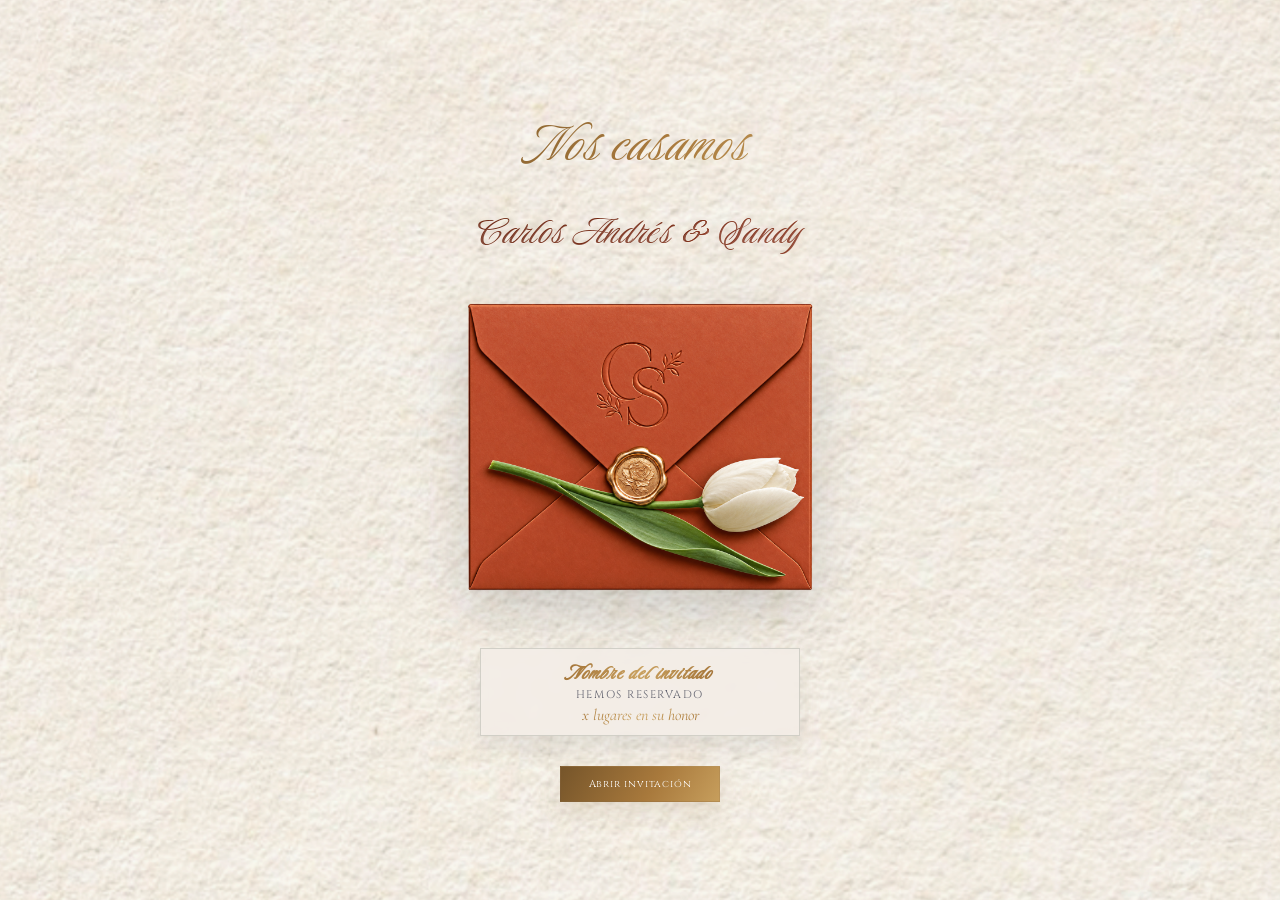
==== index.html @ ffb7e425 "rsvp" ====
<!DOCTYPE html>
<html lang="es">
<head>
  <meta charset="UTF-8">
  <meta name="viewport" content="width=device-width, initial-scale=1.0">
  <meta http-equiv="Cache-Control" content="no-cache, no-store, must-revalidate, max-age=0">
  <meta http-equiv="Pragma" content="no-cache">
  <meta http-equiv="Expires" content="0">
  <title>Carlos Andrés &amp; Sandy | 14.11.2026</title>
  <meta name="description" content="Te invitamos a compartir este día especial con Carlos Andrés y Sandy el 14 de noviembre de 2026 en Managua.">
  <meta property="og:type" content="website">
  <meta property="og:locale" content="es_GT">
  <meta id="metaOgTitle" property="og:title" content="Carlos Andrés &amp; Sandy | 14.11.2026">
  <meta id="metaOgDescription" property="og:description" content="Te invitamos a compartir este día especial con Carlos Andrés y Sandy el 14 de noviembre de 2026 en Managua.">
  <meta id="metaOgImage" property="og:image" content="https://carlosandresysandy.thetwodesign.com/Images/F1.jpeg?v=20261014-16">
  <meta property="og:image:secure_url" content="https://carlosandresysandy.thetwodesign.com/Images/F1.jpeg?v=20261014-16">
  <meta property="og:image:type" content="image/jpeg">
  <meta property="og:image:width" content="1086">
  <meta property="og:image:height" content="1536">
  <meta id="metaKeywords" name="keywords" content="invitacion de boda, Carlos Andrés, Sandy, boda, Managua, discurso biblico, Hotel Contempo">
  <meta id="metaAuthor" name="author" content="Two Design | Invitaciones Digitales">
  <meta name="twitter:card" content="summary_large_image">
  <meta name="twitter:title" content="Carlos Andrés &amp; Sandy | 14.11.2026">
  <meta name="twitter:description" content="Te invitamos a compartir este día especial con Carlos Andrés y Sandy el 14 de noviembre de 2026 en Managua.">
  <meta name="twitter:image" content="https://carlosandresysandy.thetwodesign.com/Images/F1.jpeg?v=20261014-16">
  <link rel="stylesheet" href="style.css?v=20261015-19">
  <script>
    // Remove stale PWA/browser caches left by previous deployments.
    if ("serviceWorker" in navigator) {
      navigator.serviceWorker.getRegistrations().then((registrations) => {
        registrations.forEach((registration) => registration.unregister());
      });
    }
    if ("caches" in window) {
      caches.keys().then((keys) => keys.forEach((key) => caches.delete(key)));
    }
  </script>
  <!-- (Opcional) Fonts -->
  <link rel="preconnect" href="https://fonts.googleapis.com">
  <link rel="preconnect" href="https://fonts.gstatic.com" crossorigin>
  <link href="https://fonts.googleapis.com/css2?family=Cinzel:wght@400..900&family=Cormorant+Garamond:wght@300;400;500;600;700&family=Luxurious+Script&family=Playfair+Display:ital,wght@0,400..900;1,400..900&display=swap" rel="stylesheet">
  <link rel="stylesheet" href="https://cdnjs.cloudflare.com/ajax/libs/font-awesome/6.4.2/css/all.min.css">
</head>
<body>
  <!-- ===================== HERO / SOBRE (PORTADA) ===================== -->
<header class="cover" id="cover">
  <div class="cover-inner">
    <p class="tag tag-animated" id="coverTag">Nos casamos</p>
    <h1 class="couple" id="coverCouple">Carlos Andrés <span class="amp">&amp;</span> Sandy</h1>
    <div class="envelope-wrap">
      <button class="envelope-trigger" id="btnOpenEnvelope" type="button" aria-label="Abrir invitación">
        <img class="envelope" src="Images/ENVELOPE.png" alt="Sobre invitación">
      </button>
    </div>

    <div class="guest-card">
      <div class="guest-line" id="guestCardName">Nombre del invitado</div>
      <div class="guest-sub" id="guestCardSub">Hemos reservado</div>
      <div class="guest-seats" id="guestCardSeatsLine">
        <span id="guestCardSeats">x</span> <span id="guestCardSeatsTxt">lugares</span> en su honor
      </div>
      <div class="guest-seats" id="guestCardDistance" hidden>
        Acompáñanos a pesar de la distancia y sé parte de nuestra unión.
      </div>
    </div>

    <button class="btn-primary" id="btnOpenInvite" type="button">
      Abrir invitación
    </button>

  </div>

</header>

<button class="music-bubble" id="btnMusic" type="button" aria-label="Reproducir música">
  <i class="fa-solid fa-play" aria-hidden="true"></i>
</button>
<a class="spotify-link" href="https://open.spotify.com/playlist/2rDP5ogx0IHwWsK59PW3Xt?si=3f46a7854d264d56&pt=6f9927099d39627d2020e9537e1b1c42" target="_blank" rel="noopener" hidden>Escuchar en Spotify</a>

<audio id="bgMusic" preload="auto" loop>
  <source id="bgMusicSource" src="music.mp3" type="audio/mpeg">
</audio>

<!-- ===================== CONTENIDO INVITACIÓN ===================== -->
<main id="invitation" class="invitation" aria-hidden="true">

  <!-- HERO FOTO -->
  <section class="hero-photo fade-in-element" id="hero">
    <div class="hero-overlay">
      <div class="hero-composition fade-in-element">
        <div class="hero-artwork">
          <img id="heroMainImage" src="Images/E2.png?v=20261015-1" alt="Carlos Andrés y Sandy" class="hero-main-image">
        </div>

      </div>
    </div>
  </section>

  <!-- INTRODUCCIÓN -->
  <section class="introduction fade-in-element" id="introduction" aria-label="Introducción">
    <div class="introduction-artwork">
      <img src="Images/FRAGMENTO.png" alt="" class="introduction-fragment">
      <img src="Images/RECORTE.png" alt="" class="introduction-cutout">
      <a class="introduction-medallion-link" href="https://calendar.google.com/calendar/render?action=TEMPLATE&text=Carlos+Andr%C3%A9s+%26+Sandy%7C+Boda&dates=20261114T150000/20261114T230000&details=Celebraci%C3%B3n+de+la+boda+de+Carlos+Andr%C3%A9s+%26+Sandy&location=Camino+Nuevo+a+Santo+Domingo+S%2FN%2C+Esquina+con+Calle+Los+Celajes%2C+Reparto+El+Mirador%2C+Managua&ctz=America%2FGuatemala" target="_blank" rel="noopener">
        <img src="Images/MEDALLON.png" alt="Agregar al calendario" class="introduction-medallion">
        <span>Agregar al calendario</span>
      </a>
      <p class="introduction-note">“Una cuerda triple no se rompe fácilmente.”<br><span>Eclesiastés 4:12</span></p>
      <p class="introduction-copy">Con Jehová como parte de nuestra unión y rodeados del amor de nuestras familias, comenzaremos juntos este nuevo capítulo.</p>
      <h1 class="introduction-couple">Padres de la novia<br>Giovanni Pérez y Sandra de Pérez<br><br>Padres del novio<br>José Andrés Lorenzana y Patricia Osorio</h1>
    </div>
  </section>
  <section class="introduction-secondary fade-in-element" aria-label="Introducción complementaria">
    <div class="introduction-secondary-artwork">
      <img src="Images/RECORTE.png" alt="" class="introduction-secondary-cutout">
      <img src="Images/TP1.png" alt="Decoración floral" class="introduction-secondary-tp">
      <div class="date-paper-content">
        <p class="date-paper-note">El amor escribió nuestra historia, y queremos que sea parte de este hermoso capítulo.</p>
        <div class="date-display" aria-label="Sábado 14 de noviembre de 2026">
          <span>Sábado</span><strong>14</strong><span>2026</span>
        </div>
        <p class="date-paper-day">El gran día</p>
        <p class="date-paper-month">“Noviembre” 2026</p>
        <div class="calendar" aria-label="Calendario de noviembre de 2026">
          <div class="calendar-weekdays"><span>D</span><span>L</span><span>M</span><span>M</span><span>J</span><span>V</span><span>S</span></div>
          <div class="calendar-days">
            <span>1</span><span>2</span><span>3</span><span>4</span><span>5</span><span>6</span><span>7</span>
            <span>8</span><span>9</span><span>10</span><span>11</span><span>12</span><span>13</span><span class="calendar-heart">14</span>
            <span>15</span><span>16</span><span>17</span><span>18</span><span>19</span><span>20</span><span>21</span>
            <span>22</span><span>23</span><span>24</span><span>25</span><span>26</span><span>27</span><span>28</span>
            <span>29</span><span>30</span>
          </div>
        </div>
      </div>
    </div>
  </section>
  <div class="section-separator" aria-hidden="true">
    <img src="Images/F1.jpeg" alt="">
  </div>

  <section class="location-introduction fade-in-element" id="location" aria-label="Ubicación">
    <div class="location-artwork">
      <img src="Images/E3.png" alt="Ubicación del evento" class="location-main-image">
      <img src="Images/RECORTE.png" alt="" class="location-horizontal-cutout">
      <img src="Images/SEAL.png" alt="Sello decorativo" class="location-seal">
      <div class="location-details">
        <div class="location-event">
          <h2>Ceremonia</h2>
          <p class="location-address">Salón del Reino de los Testigos de Jehová, Av. Juan Bosche César, Managua</p>
          <a class="location-map-link" href="https://waze.com/ul/hd44sv9d9e" target="_blank" rel="noopener">Cómo llegar</a>
        </div>
        <div class="location-event">
          <h2>Recepción</h2>
          <p class="location-venue">Hotel Contempo, Salón Mayagna</p>
          <p class="location-address">Carretera a Masaya, km. 11, 400 metros oeste, Managua, Nicaragua</p>
          <a class="location-map-link" href="https://maps.app.goo.gl/cZmtg5pFzBn3LXDy9" target="_blank" rel="noopener">Cómo llegar</a>
        </div>
      </div>
    </div>
  </section>

  <section class="zoom-section" id="zoomSection" hidden>
    <div class="zoom-card">
      <h3>Acompáñanos a la distancia</h3>
      <p>Siempre estás con nosotros. A pesar de la distancia, acompáñanos a ser parte de esta unión.</p>
      <a href="https://jworg.zoom.us/j/89364646493" target="_blank" rel="noopener">Unirse por Zoom</a>
    </div>
  </section>

  <section class="itinerary-editorial fade-in-element" id="itinerary">
    <div class="itinerary-editorial-art">
      <img src="Images/FRAGMENTO1.png" alt="" class="itinerary-fragment">
        <div class="itinerary-editorial-note">
          <h3 id="itineraryTitle">Itinerario</h3>

          <div class="itinerary-track" id="timelineTrack">
          </div>
        </div>
      </div>
  </section>
  <div class="section-separator" aria-hidden="true"><img src="Images/F2.jpeg" alt=""></div>

  <section class="dress-editorial fade-in-element" id="dressCode">
    <div class="dress-panel-1">
      <h3>Formal</h3>
      <p>Les dejamos algunas ideas aquí:</p>
      <a href="https://www.pinterest.com/search/pins/?q=vestimenta%20formal%20invitados%20boda" target="_blank" rel="noopener">INSPO</a>
    </div>
    <img src="Images/RECORTE.png" alt="" class="dress-cutout">
    <p class="dress-cutout-text">Por favor, evita vestir en tonos blanco, ivory, marfil o crema, ya que están reservados para la novia.<br><br>Terracota y tonos similares están reservados para el evento.</p>
    <img src="Images/MEDALLON1.png?v=20261015-17" alt="Medallón decorativo" class="dress-medallion">
  </section>

  <section class="gift-editorial fade-in-element" id="giftSection">
    <h3 id="giftTitle">Regalo</h3>
    <p class="gift-editorial-text" id="giftText">Nuestra mayor alegría es compartir este día contigo. Si deseas tener un detalle con nosotros, agradeceremos con mucho cariño tu obsequio en efectivo dentro de nuestra lluvia de sobres. Cualquier detalle de otro tipo o por otro medio también será recibido con mucho aprecio.</p>
  </section>
  <div class="section-separator" aria-hidden="true"><img src="Images/F3.jpeg" alt=""></div>

  <section class="gift-editorial playlist-editorial fade-in-element" id="playlistSection">
    <img src="Images/FRAGMENTO2.png" alt="" class="playlist-background-fragment">
    <div class="playlist-card">
      <h3 id="playlistTitle">Playlist</h3>
      <p class="gift-editorial-text" id="playlistText">Ayúdanos a crear la banda sonora de nuestra celebración: agrega las canciones que no pueden faltar y comparte con nosotros la música que te gustaría escuchar.</p>
      <a class="btn-outline playlist-button" href="https://open.spotify.com/playlist/2rDP5ogx0IHwWsK59PW3Xt?si=3f46a7854d264d56&amp;pt=6f9927099d39627d2020e9537e1b1c42" target="_blank" rel="noopener">Abrir playlist en Spotify</a>
    </div>
  </section>

  <section class="album-editorial wishes fade-in-element" id="albumSection">
    <div class="album-card">
      <img src="Images/TULIPAN.png" alt="Decoración floral" class="album-tulip">
      <h3 id="albumTitle">Álbum de fotos</h3>
      <p class="wishes-intro">Sé parte de nuestros recuerdos: disfruta las fotografías y comparte tus momentos favoritos de esta celebración.</p>
      <img class="album-qr" src="https://api.qrserver.com/v1/create-qr-code/?size=220x220&amp;color=156-50-7&amp;bgcolor=247-243-236&amp;data=https%3A%2F%2Fdrive.google.com%2Fdrive%2Ffolders%2F17wltR-UunBD1TMp9IbqPq5hH7xuQNMQJ%3Fusp%3Ddrive_link" alt="Código QR del álbum de fotos">
      <a class="btn-outline" href="https://drive.google.com/drive/folders/17wltR-UunBD1TMp9IbqPq5hH7xuQNMQJ?usp=drive_link" target="_blank" rel="noopener">Subir fotos</a>
    </div>
  </section>
  <div class="section-separator" aria-hidden="true"><img src="Images/F6.jpeg" alt=""></div>

<!-- ================= MODAL TRANSFERENCIA ================= -->
<div id="transferBackdrop" class="transfer-backdrop" aria-hidden="true" style="display:none">
  <div class="transfer-modal" role="dialog" aria-modal="true">

    <button class="transfer-close" id="btnCloseTransfer" type="button">×</button>

    <h3>Datos de Transferencia</h3>

    <p class="transfer-names" id="transferNames">Sandy</p>

    <div class="transfer-info" id="transferData">
      <p><strong>Medio:</strong> <span id="bankName"></span></p>
      <p><strong>Cuenta monetaria:</strong> <span id="accountNumber"></span></p>
      <p><strong>Tipo:</strong> <span id="accountType"></span></p>
       <p><strong>Nombre:</strong> <span id="accountOwner">Sandy</span></p>
    </div>
    
    <button class="btn-outline copy-btn" id="btnCopyAccount" type="button">
      Copiar datos bancarios
    </button>

    <div id="copyToast" class="copy-toast" style="display:none">✅ Copiado</div>

  </div>
</div>

<section class="wishes fade-in-element" id="wishesSection">
  <h3 id="wishesTitle">Buenos deseos</h3>
  <p class="wishes-intro" id="wishesIntro">Déjanos un mensaje especia para los novios, en este día tan especial.</p>
  <div class="wishes-actions">
    <button class="btn-outline" id="btnToggleWishForm" type="button" aria-controls="wishFormPanel" aria-expanded="false">Enviar un mensaje</button>
    <button class="btn-outline" id="btnToggleWishes" type="button" aria-controls="wishesPanel" aria-expanded="false">Leer mensajes</button>
  </div>
  <div class="collapsible-panel" id="wishFormPanel" aria-hidden="true">
    <form class="wish-form" id="wish-form">
      <input id="wish-name" type="text" placeholder="Tu nombre" autocomplete="name" required>
      <textarea id="wish-message" rows="4" placeholder="Escribe tu mensaje" required></textarea>
      <button class="btn-outline" type="submit">Enviar mensaje</button>
      <p class="wish-status" id="wish-status" aria-live="polite"></p>
    </form>
  </div>
  <div class="collapsible-panel" id="wishesPanel" aria-hidden="true">
    <div class="wishes-list" id="wishes"></div>
  </div>
</section>

<section class="adults-only fade-in-element" id="adultsOnlySection">
  <h3 id="adultsOnlyTitle">Solo adultos</h3>
  <p class="adults-only-text" id="adultsOnlyText">Amamos a sus pequeños; sin embargo, por las características del lugar y pensando en su seguridad, hemos decidido celebrar este momento únicamente entre adultos.</p>
</section>

<section class="rsvp fade-in-element" id="rsvpSection">
  <div class="rsvp-editorial-art">
    <h3 class="rsvp-editorial-title" id="rsvpTitle">Confirmar Asistencia</h3>
    <p class="rsvp-strong rsvp-editorial-copy" id="rsvpCopy">
      Para nosotros es muy importante que confirmes tu asistencia lo antes posible,
      o bien indicarnos si no podrás acompañarnos.
    </p>
    <img src="Images/E4.png" alt="Confirmar asistencia" class="rsvp-editorial-image">

    <div class="rsvp-editorial-note">
      <form id="rsvp-form" class="rsvp-form" novalidate>
        <div class="form-group">
          <input type="text" id="rsvp-name" name="name" value="Nombre del invitado" readonly>
        </div>

        <div id="msgRsvp" class="rsvp-msg" style="display:none"></div>

        <div class="form-group">
          <p class="rsvp-label">Asistirás</p>
          <div class="rsvp-response-group">
            <label class="rsvp-radio-option" for="rsvp-response-yes">
              <input type="radio" id="rsvp-response-yes" name="attendance" value="SI">
              <span>Sí, con mucho gusto</span>
            </label>
            <label class="rsvp-radio-option" for="rsvp-response-no">
              <input type="radio" id="rsvp-response-no" name="attendance" value="NO">
              <span>No, lamentablemente no podré</span>
            </label>
          </div>
        </div>

        <div class="form-group" id="guest-count-wrapper" style="display:none">
          <label for="guest-count">Cantidad de pases</label>
          <select id="guest-count" name="guests" disabled></select>
        </div>

        <button type="submit" id="btnConfirmarRsvp">Confirmar asistencia</button>
      </form>

    </div>
  </div>
</section>
<div class="section-separator" aria-hidden="true">
  <img src="Images/F4.jpeg" alt="">
</div>

  <!-- CIERRE -->
  <section class="closing fade-in-element" id="closing">
    <div class="closing-card">
      <p class="closing-subtitle" id="closingSubtitle">con amor</p>
    </div>
  </section>

  <!-- FOOTER -->
  <footer id="footer">
    <div id="social-icons">
<a id="footerFacebook" href="https://www.facebook.com/thetwodesign" target="_blank" aria-label="Facebook">
  <i class="fab fa-facebook"></i>
</a>
    <a id="footerInstagram" href="https://www.instagram.com/thetwodesign" target="_blank" aria-label="Instagram">
  <i class="fab fa-instagram"></i>
</a>
</div>
    <div class="footer-logo">
      <img id="footer-logo" alt="Logo de la empresa" src="Images/logo.png">
    </div>
  </footer>

</main>
<script src="config.js?v=20261015-17"></script>
<script type="module" src="database.js?v=20261015-17"></script>
<script src="loads.js?v=20261015-17"></script>
<script src="rsvp.js?v=20261015-20"></script>
<script type="module" src="wishes.js?v=20261015-17"></script>
<script src="script.js?v=20261015-17"></script>
</body>
</html>
---- style.css ----
:root{
    --bg: #f4eee7;
    --ink: #9c3207;
    --olive: #808000;
    --olive-dark: #808000;
    --olive-soft: rgba(191,148,105,.14);
    --blush: #d9c6b3;
    --sand: #e2d3c5;
    --line: rgba(42,60,37,.16);
    --card: rgba(244,238,231,.84);
    --rose-gold-text: linear-gradient(120deg, #64220d 0%, #7d2e18 28%, #963d24 52%, #7d2e18 76%, #5b1f0d 100%);
    --gold-text: linear-gradient(120deg, #76552a 0%, #a8793c 28%, #c9a15f 50%, #a8793c 72%, #6d4c25 100%);
    --gold-highlight: linear-gradient(120deg, #76552a 0%, #a8793c 28%, #c9a15f 50%, #a8793c 72%, #6d4c25 100%);
    --black-gloss-text: #9c3207;
    --gradient-accent: linear-gradient(120deg, #64220d 0%, #7d2e18 28%, #963d24 52%, #7d2e18 76%, #5b1f0d 100%);
    --white-metallic: linear-gradient(120deg, #ffffff 0%, #d8d8d8 28%, #ffffff 50%, #b8b8b8 72%, #ffffff 100%);

    --title: "Cinzel", serif;
    --body-serif: "Cormorant Garamond", serif;
    --cursive: "Luxurious Script", cursive;
    --text:"Cormorant Garamond", serif;
  }

  .spotify-link{
    position:fixed;
    right:18px;
    bottom:88px;
    z-index:1200;
    padding:8px 12px;
    border:1px solid var(--ink);
    border-radius:20px;
    background:rgba(244,238,231,.9);
    color:var(--ink);
    font-family:var(--title);
    font-size:10px;
    letter-spacing:.06em;
    text-transform:uppercase;
  }

  .album-editorial{
    padding:34px 18px;
    text-align:center;
  }
  .album-card{
    position:relative;
    overflow:hidden;
    width:min(100%, 560px);
    padding:30px 18px;
    background:url("Images/RECORTE.png") center/cover no-repeat !important;
  }
  #albumTitle{
    letter-spacing:normal;
    padding:10px;
  }
  #albumSection .wishes-intro{
    padding:15px;
  }
  #albumSection > .album-card > .btn-outline{
    display:inline-block;
    margin-top:15px;
    padding:6px 10px;
    min-width:0 !important;
    min-height:0 !important;
    border:1px solid #a8793c !important;
    border-radius:0;
    background:transparent !important;
    color:#7d2e18 !important;
    font-family:var(--title) !important;
    font-size:9px !important;
    line-height:normal;
    text-decoration:none;
    text-transform:uppercase;
  }
  .album-tulip{
    position:absolute;
    z-index:0;
    right:-4%;
    bottom:-8%;
    width:35%;
    height:auto;
    top:60%;
  }
  .album-card > h3,
  .album-card > p,
  .album-card > .album-qr,
  .album-card > .btn-outline{
    position:relative;
    z-index:1;
  }
  .album-editorial h3{font-family:var(--title);text-transform:uppercase;letter-spacing:.12em}
  .album-editorial p{margin:0 auto 18px}
  .album-qr{display:block;width:180px;height:180px;margin:0 auto 18px}

  #ceremonyTitle,
  #receptionTitle,
  #itineraryTitle,
  #dressCodeTitle,
  #giftTitle,
  #playlistTitle,
  #albumTitle,
  #wishesTitle,
  #rsvpTitle{
     background:var(--gold-highlight);
    -webkit-background-clip:text;
    -webkit-text-fill-color:transparent;
    background-clip:text;
  }

  #ceremonyLocation,
  #receptionLocation{
    font-family:var(--text);
    font-size:13px;
    line-height:1.5;
  }

  #receptionPlace{
    font-family:var(--title);
    background:var(--gold-highlight);
    -webkit-background-clip:text;
    -webkit-text-fill-color:transparent;
    background-clip:text;
  }

  .event-map-link{
    background:url("Images/textura-2.png") center/cover no-repeat;
    border-color:var(--olive-dark) !important;
    color:var(--olive-dark) !important;
  }

  #rsvp-name{
    font-family:var(--text);
    font-size:17px;
    font-style:italic;
    color:var(--olive-dark);
  }

  #wishesIntro,
  #albumSection .wishes-intro{
    max-width:560px;
    margin:0 auto;
    font-family:var(--text);
    font-size:17px;
    line-height:1.5;
    font-style:italic;
    color:#B8643B;
    text-align:center;
  }

  #albumTitle{
    text-transform:none;
  }

  #rsvp-response-yes + span,
  #rsvp-response-no + span,
  #btnConfirmarRsvp{
    background:url("Images/textura-2.png") center/cover no-repeat !important;
  }
  #btnConfirmarRsvp,
  #guest-count{
    background:url("Images/textura-2.png") center/cover no-repeat !important;
  }

  .event-note-icon,
  .timeline-icon{
    filter: brightness(0) saturate(100%) invert(45%) sepia(11%) saturate(500%) hue-rotate(55deg) brightness(88%) contrast(82%);
  }

  .playlist-icon{
    margin:0 0 10px;
    color:var(--olive-dark);
    font-size:24px;
  }

  .playlist-button{
    margin-top:18px;
  }
  
  *{box-sizing:border-box}
  html,
  body{
    overflow-x:hidden;
  }
  body{
    margin:0;
    background:transparent;
    color:var(--ink);
  }
  p{
    font-family: var(--text);
    font-size: 17px;
    line-height: 1.5;
  }
  
  .cover{
    min-height:100vh;
    display:flex;
    align-items:center;
    justify-content:center;
    text-align:center;
    padding:0;
    position:relative;
    overflow:hidden;
    background:url("Images/textura-2.png") center/cover fixed no-repeat;
  }
  
  .cover-inner{
    width:min(100%, 520px);
    margin:0 auto;
    display:grid;
    justify-items:center;
    align-items:center;
    gap:14px;
    text-align:center;
  }
  
  .mono{
    letter-spacing:.35em;
    font-weight:600;
    color:var(--olive);
    text-transform:uppercase;
    font-size:14px;
  }
  
  .couple,
  .couple .amp{
    margin:0;
     width:100%;
     font-size:45px;
    font-weight:500;
    font-family: var(--cursive);
    font-style:normal;
    letter-spacing:.03em;
    background:var(--gradient-accent);
    background-size:220% auto;
    -webkit-background-clip:text;
    -webkit-text-fill-color:transparent;
    background-clip:text;
    text-shadow:0 1px 0 rgba(255,255,255,.16), 0 0 12px rgba(116,20,32,.12);
    animation: goldShimmer 7s ease-in-out infinite;
  }

  .couple .amp{
    width:auto;
    font-size:inherit;
    text-shadow:inherit;
  }
  
  .tag{
    margin:0;
    width:100%;
    font-size:clamp(38px, 10vw, 62px);
    color:transparent;
    font-family: var(--cursive);
    letter-spacing:.02em;
    text-transform:none;
     background:var(--gold-highlight);
    -webkit-background-clip:text;
    -webkit-text-fill-color:transparent;
    background-clip:text;
  }

  .tag-animated{
    background-size:200% auto;
    animation:none;
  }

  .envelope-wrap{display:flex;justify-content:center;align-items:center;width:100%;margin:0 auto}
  .envelope-trigger{
    position:relative;
    display:flex;
    align-items:center;
    justify-content:center;
    border:none;
    background:transparent;
    cursor:pointer;
  }
  .envelope{
    display:block;
    width:min(380px, 88vw);
    height:auto;
    margin:0 auto;
    filter: drop-shadow(0 20px 28px rgba(24,26,39,.18));
    transform: translateY(0);
    transition: transform .5s ease;
  }
  .envelope-trigger:hover .envelope,
  .envelope-trigger:focus-visible .envelope{
    transform: translateY(-4px);
  }
  .envelope-trigger:focus-visible{
    outline:2px solid rgba(153,121,80,.55);
    outline-offset:6px;
    border-radius:24px;
  }
  .pearl{
    position:absolute;
    left:53%;
    top:63%;
    width:clamp(26px, 6vw, 36px);
    transform:translate(-50%, -50%);
    transform-origin:center;
    animation: pearlSpin 14s linear infinite;
    pointer-events:none;
    filter: drop-shadow(0 8px 18px rgba(153,121,80,.28));
  }
  
  .guest-card{
    margin:8px auto 6px;
    width:min(320px, 82vw);
    border:1px solid var(--line);
    background:var(--card);
    padding:10px 12px;
    backdrop-filter: blur(6px);
    border-radius:0;
    box-shadow:0 12px 20px rgba(24,26,39,.08);
  }
  
  .guest-line{
    font-weight:600;
    letter-spacing:.05em;
    margin-bottom:2px;
    font-family: var(--cursive);
    font-size: 24px;
     background:var(--gold-highlight);
     -webkit-background-clip:text;
     -webkit-text-fill-color:transparent;
     background-clip:text;
  }
  
  .guest-sub{
    font-size:11px;
    text-transform:uppercase;
    letter-spacing:.14em;
    color:rgba(34,39,59,.7);
    font-family: var(--title);
    line-height:1.1;
  }
  
  .guest-seats{
    margin-top:4px;
    font-size:12px;
     background:var(--gold-highlight);
     -webkit-background-clip:text;
     -webkit-text-fill-color:transparent;
     background-clip:text;
    font-family: var(--text);
    font-size: 16px;
    font-style: italic;
  }
  
  .btn-primary{
    margin:0 auto;
    border:none;
    padding:12px 18px;
    background:var(--gold-text);
    background-size:220% auto;
    color:#F0EFED;
    font-family:var(--title);
    letter-spacing:.12em;
    text-transform:uppercase;
    font-size:12px;
    cursor:pointer;
    transition:.25s ease;
    box-shadow:0 12px 24px rgba(24,26,39,.16);
  }
a{
    text-decoration:none;  
  }
  .btn-primary:hover{background:var(--gold-text);background-position:100% 50%}
  .btn-primary:disabled{opacity:.6;cursor:not-allowed}
  
  .invitation{
    display:none;
    background:url("Images/textura-2.png") center/cover fixed no-repeat;
  }
  .invitation.is-open{display:block}
  .invitation section:not(.full-sep):not(.full-sep-rotating),
  .invitation footer,
  .invitation .countdown,
  .invitation .dress,
  .invitation .gifts,
  .invitation .album,
  .invitation .wishes,
  .invitation .love-quote,
  .invitation .closing,
  .invitation .blessing,
  .invitation .itinerary,
  .invitation .rsvp,
  .invitation .names-editorial{
    background:transparent !important;
    background-color:transparent !important;
  }
  
  .hero-photo{
    position:relative;
    display:flex;
    align-items:center;
    justify-content:center;
    overflow:visible;
    background:url("Images/textura-2.png") center/cover no-repeat;
  }
  .hero-overlay{
    position:relative;
    width:100%;
    display:flex;
    align-items:center;
    justify-content:center;
    padding:20px 20px 24px;
  }
  .hero-composition{
    width:min(100%, 560px);
    display:flex;
    flex-direction:column;
    align-items:center;
    gap:18px;
    text-align:center;
  }
  .hero-artwork{
    position:relative;
    width:min(100%, 395px);
  }
  .hero-main-image{
    display:block;
    width:100%;
    height:auto;
  }
  .hero-flower-image{
    position:absolute;
    right:-11%;
    top:0%;
    width:46%;
    max-width:190px;
    height:auto;
    z-index:2;
  }
  .hero-couple-name{
    margin:0;
    padding:10px;
    display:flex;
    flex-direction:row;
    flex-wrap:nowrap;
    align-items:center;
    justify-content:center;
    gap:.18em;
    font-family:var(--cursive);
    font-size:clamp(82px, 14vw, 144px);
    font-style:normal;
    font-weight:500;
    line-height:1;
    white-space:nowrap;
    background:var(--gold-text);
    background-size:220% auto;
    -webkit-background-clip:text;
    -webkit-text-fill-color:transparent;
    background-clip:text;
    animation:goldShimmer 5s ease-in-out infinite;
  }
  .hero-couple-amp{
    line-height:0.9;
    transform:translateY(-.02em);
  }
  .introduction{
    display:flex;
    flex-direction:column;
    justify-content:center;
    align-items:center;
    min-height:600px;
    padding:20px 18px 34px;
    overflow:hidden;
    background:url("Images/textura-2.png") center/cover no-repeat;
  }
  .introduction-artwork{
    position:relative;
    width:min(100%, 560px);
    min-height:clamp(420px, 48vw, 450px);
  }
  .introduction-fragment,
  .introduction-cutout,
  .introduction-medallion{
    position:absolute;
    display:block;
    height:auto;
  }
  .introduction-fragment{
    z-index:1;
    top:67%;
    left:68%;
    width:min(50%, 430px);
    transform:translate(-38%, -50%);
  }
  .introduction-cutout{
    z-index:2;
    top:50%;
    left:55%;
    width:min(105%, 350px);
    transform:translate(-63%, -50%);
  }
  .introduction-medallion{
    position:static;
    z-index:3;
    width:min(100%, 150px);
    transform:none;
  }
  .introduction-medallion-link{
    position:absolute;
    z-index:3;
    top:78%;
    left:81%;
    display:block;
    width:min(100%, 150px);
    color:inherit;
    text-decoration:none;
    text-align:center;
    transform:translate(-50%, -50%);
    cursor:pointer;
    pointer-events:auto;
  }
  .introduction-medallion-link span{
    position:absolute;
    inset:50% auto auto 50%;
    width:100%;
    transform:translate(-50%, -50%);
    font-family:var(--title);
    font-size:clamp(8px, 1.8vw, 11px);
    line-height:1.1;
    text-transform:uppercase;
    padding:50px;
    top:40%;
    color:transparent;
    background:var(--white-metallic);
    -webkit-background-clip:text;
    -webkit-text-fill-color:transparent;
    background-clip:text;
  }
  .introduction-note,
  .introduction-copy{
    position:absolute;
    z-index:4;
    max-width:520px;
    text-align:center;
  }
  .introduction-note{
    top:5%;
    left:-3%;
    width:90%;
    transform:translateX(-50%);
    font-family:var(--cursive);
    font-size:24px;
    line-height:1.05;
    background:var(--rose-gold-text);
    -webkit-background-clip:text;
    -webkit-text-fill-color:transparent;
    background-clip:text;
  }
  .introduction-note span{
    font-family:var(--text);
    font-size:15px;
    font-style:italic;
  }
  .introduction-copy{
    top:24%;
    left:10%;
    width:70%;
    transform:translateX(-50%);
    font-family:var(--text);
    font-size:14px;
    line-height:1.4;
    background:linear-gradient(120deg, #64220d 0%, #7d2e18 28%, #963d24 52%, #7d2e18 76%, #5b1f0d 100%);
    -webkit-background-clip:text;
    -webkit-text-fill-color:transparent;
    background-clip:text;
  }
  .introduction-couple{
    position:absolute;
    z-index:4;
    top:37%;
    left:43%;
    width:90%;
    padding:37px;
    margin:0;
    transform:translateX(-50%);
    text-align:center;
    font-family:var(--cursive);
    font-size:28px;
    font-weight:400;
    line-height:1;
    background:var(--rose-gold-text);
    -webkit-background-clip:text;
    -webkit-text-fill-color:transparent;
    background-clip:text;
  }
  .introduction-secondary{
    display:flex;
    flex-direction:column;
    justify-content:center;
    align-items:center;
    padding:20px 18px 34px;
    background:url("Images/textura-2.png") center/cover no-repeat;
    overflow:hidden;
  }
  .section-separator{
    width:100%;
    padding:10px 0 10px 0;
    box-sizing:border-box;
    overflow:hidden;
    line-height:0;
  }
  .section-separator img{
    display:block;
    width:100%;
    height:auto;
  }
  .section-separator img[src*="F6.jpeg"]{
    height:min(120vw, 1200px);
    object-fit:cover;
    object-position:center;
  }
  .introduction-secondary-artwork{
    position:relative;
    width:min(110%, 350px);
    margin:0 auto;
  }
  .introduction-secondary-cutout{
    display:block;
    width:100%;
    height:auto;
  }
  .introduction-secondary-tp{
    position:absolute;
    z-index:3;
    left:-11px;
    top:52%;
    width:min(100%, 120px);
    height:auto;
    transform:translateY(-50%) rotate(70deg) scaleX(-1);
  }
  .date-paper-content{
    position:absolute;
    inset:10% 13% 8%;
    z-index:1;
    text-align:center;
    color:#7d2e18;
    display:flex;
    flex-direction:column;
    align-content:center;
    justify-content:center;
  }
  .date-paper-tulip{
    position:absolute;
    z-index:2;
    left:-24%;
    top:58%;
    width:38%;
    height:auto;
    transform:translateY(-50%);
  }
  .date-paper-note{
    margin:0 auto 14px;
    font-family:var(--text);
    font-size:15px;
    line-height:1.25;
    background:linear-gradient(120deg, #64220d 0%, #7d2e18 28%, #963d24 52%, #7d2e18 76%, #5b1f0d 100%);
    -webkit-background-clip:text;
    -webkit-text-fill-color:transparent;
    background-clip:text;
  }
  .date-display{
    display:grid;
    grid-template-columns:1fr .7fr 1fr;
    gap:8px;
    align-items:center;
    margin:0 auto;
  }
  .date-display span,
  .date-display strong{
    padding:5px 0;
    border-top:1px solid #a8793c;
    border-bottom:1px solid #a8793c;
    font-family:var(--title);
    font-size:15px;
    font-weight:500;
    background:var(--gold-highlight);
    -webkit-background-clip:text;
    -webkit-text-fill-color:transparent;
    background-clip:text;
  }
  .date-display strong{font-size:30px}
  .date-paper-day{
    margin:10px 0 2px;
    font-family:var(--cursive);
    font-size:30px;
    background:linear-gradient(120deg, #64220d 0%, #7d2e18 28%, #963d24 52%, #7d2e18 76%, #5b1f0d 100%);
    -webkit-background-clip:text;
    -webkit-text-fill-color:transparent;
    background-clip:text;
  }
  .date-paper-month{
    margin:0 0 10px;
    font-family:var(--title);
    font-size:15px;
    background:var(--gold-highlight);
    -webkit-background-clip:text;
    -webkit-text-fill-color:transparent;
    background-clip:text;
  }
  .calendar{font-family:var(--text);font-size:13px}
  .calendar-weekdays,
  .calendar-days{display:grid;grid-template-columns:repeat(7,1fr);gap:3px}
  .calendar-weekdays{margin-bottom:4px;font-family:var(--title);font-size:8px}
  .calendar-days span{position:relative;line-height:1.5}
  .calendar-heart{color:#9c3207;font-weight:600}
  .calendar-heart::before{content:"♥";position:absolute;inset:50% auto auto 50%;transform:translate(-50%,-52%);font-size:35px;opacity:.32;top:80%}
  #countdown{
    display:none;
  }
  .location-introduction{
    display:flex;
    justify-content:center;
    align-items:flex-end;
    min-height:600px;
    padding:20px 18px 34px;
    overflow:hidden;
    background:url("Images/textura-2.png") center/cover no-repeat;
  }
  #location[hidden],
  #itinerary[hidden],
  #zoomSection[hidden],
  #rsvpSection[hidden]{
    display:none !important;
  }
  .location-artwork{
    position:relative;
    display:flex;
    justify-content:center;
    align-items:flex-end;
    width:min(100%, 560px);
    height:clamp(320px, 54vw, 500px);
  }
  .location-main-image{
    display:block;
    position:absolute;
    top:-240px;
    right:0;
    width:min(65%, 430px);
    height:auto;
    margin:0;
  }
  .location-horizontal-cutout{
    position:absolute;
    z-index:2;
    left:37%;
    bottom:0;
    width:270px;
    aspect-ratio:1 / 2;
    height:100%;
    object-fit:cover;
    transform:translateX(-50%);
    top:-44%;
  }
  .location-seal{
    position:absolute;
    z-index:3;
    top:-51%;
    right:23%;
    width:min(20%, 110px);
    height:auto;
  }
  .location-details{
    position:absolute;
    z-index:4;
    top:-39%;
    left:37%;
    width:230px;
    transform:translateX(-50%);
    text-align:center;
    color:#7d2e18;
  }
  .zoom-section{
    padding:28px 18px;
    background:url("Images/textura-2.png") center/cover no-repeat;
    text-align:center;
  }
  .zoom-card{
    width:min(100%, 560px);
    margin:0 auto;
    padding:28px 22px;
    background:#B8643B;
    color:#fff;
    box-sizing:border-box;
  }
  .zoom-card h3{
    margin:0 0 10px;
    font-family:var(--cursive);
    font-size:32px;
    font-weight:400;
    text-align:center;
    color:#ffffff !important;
  }
  .zoom-card p{
    margin:0 auto 18px;
    max-width:420px;
    font-family:var(--text);
    font-size:14px;
    line-height:1.4;
  }
  .zoom-card a{
    display:inline-block;
    padding:9px 16px;
    border:1px solid #fff;
    color:#fff;
    font-family:var(--text);
    font-size:14px;
    text-decoration:none;
    text-transform:uppercase;
  }
  .location-event + .location-event{
    margin-top:24px;
  }
  .location-details h2{
    margin:0 0 8px;
    font-family:var(--cursive);
    font-size:25px;
    background:var(--rose-gold-text);
    -webkit-background-clip:text;
    -webkit-text-fill-color:transparent;
    background-clip:text;
  }
  .location-venue{
    margin:0 0 5px;
    font-family:var(--text);
    font-size:14px;
    background:var(--rose-gold-text);
    -webkit-background-clip:text;
    -webkit-text-fill-color:transparent;
    background-clip:text;
  }
  .location-address{
    margin:0 auto;
    max-width:220px;
    font-family:var(--text);
    font-size:14px;
    line-height:1.25;
    background:var(--rose-gold-text);
    -webkit-background-clip:text;
    -webkit-text-fill-color:transparent;
    background-clip:text;
  }
  .location-map-link{
    display:inline-block;
    padding:6px 10px;
    border:1px solid #a8793c;
    background:var(--rose-gold-text);
    -webkit-background-clip:text;
    -webkit-text-fill-color:transparent;
    background-clip:text;
    font-family:var(--title);
    font-size:9px;
    text-decoration:none;
    text-transform:uppercase;
    margin-top:15px;
  }
  .location-paper{
    position:absolute;
    z-index:2;
    left:50%;
    bottom:4%;
    width:min(72%, 390px);
    height:auto;
    transform:translateX(-50%);
  }
  .music-bubble{
    position:fixed;
    right:18px;
    bottom:22px;
    width:58px;
    height:58px;
    border:1.5px solid #B8643B;
    border-radius:50%;
    display:grid;
    place-items:center;
    background:rgba(255,255,255,.08);
    color:#B8643B;
    backdrop-filter:blur(4px);
    box-shadow:0 10px 24px rgba(24,26,39,.12);
    z-index:1200;
    opacity:0;
    transform:translateY(10px);
    pointer-events:none;
    transition:background-color .2s ease, color .2s ease, border-color .2s ease, transform .2s ease, box-shadow .2s ease, opacity .2s ease;
  }
  body.invitation-open .music-bubble{
    opacity:1;
    transform:none;
    pointer-events:auto;
  }
  .music-bubble i{
    font-size:18px;
  }
  .music-bubble:hover,
  .music-bubble:focus-visible{
    background:#B8643B;
    color:#f1f5fc;
    border-color:#B8643B;
    box-shadow:0 14px 28px rgba(129,52,30,.22);
  }
  .music-bubble:focus-visible{
    outline:none;
  }
  /* ================= TRUE LOVE DORADO ================= */

.reveal-gold {
    font-family: var(--cursive);
    font-size: 50px;
    margin: 6px 0;
    background:var(--rose-gold-text);
    -webkit-background-clip: text;
    -webkit-text-fill-color: transparent;
    background-clip: text;
    opacity: 0;
    transform: translateY(20px);
    filter: blur(4px);
    transition: all 1.2s ease;
  }
  
  /* Cuando aparece */
  .reveal-gold.is-visible {
    opacity: 1;
    transform: translateY(0);
    filter: blur(0);
  }
  .hero-quote{
    position: absolute;
    left: 33%;
    transform: translateX(-50%);
    bottom: -70px;
    z-index: 1;
    text-align: center;
  }
  .quote-script{
    font-family: var(--cursive);
    font-size:50px;
    margin:6px 0;
  }
  .quote-top,.quote-bottom{margin:0;font-size:14px;letter-spacing:.06em}
  
  .names-editorial{
    padding:30px 18px 34px;
    text-align:center;
    background:url("Images/textura-2.png") center/cover no-repeat;
  }
  .marriage-note{
    position:relative;
    width:min(100%, 360px);
    margin:0 auto;
    border:4px solid #B8643B;
    padding:0;
    box-shadow:0 18px 34px rgba(28,39,66,.18);
  }
  .marriage-note-inner{
    position:relative;
    background:url("Images/textura-2.png") center/cover no-repeat;
    margin:0;
    padding:40px 18px 36px;
  }
  .note-pearl{
    position:absolute;
    top:4px;
    left:50%;
    width:30px;
    transform:translateX(-50%);
    transform-origin:center;
    animation:pearlSpin 18s linear infinite;
    z-index:2;
    filter:drop-shadow(0 8px 14px rgba(153,121,80,.24));
  }
  .marriage-note-text{
    margin:0 0 18px;
     color:#B8643B;
    font-family:var(--text);
    font-size:clamp(14px, 2.4vw, 18px);
    font-style:italic;
    line-height:1.5;
  }
  .marriage-note-parents{
    display:grid;
    gap:24px;
  }
  .marriage-note-parent-block h3{
    margin:0 0 6px;
    font-family:var(--title);
    font-size:11px;
    letter-spacing:.18em;
    text-transform:uppercase;
    background:linear-gradient(135deg, #6f552d 0%, #8a6a39 38%, #a78147 62%, #6f552d 100%);
    -webkit-background-clip:text;
    -webkit-text-fill-color:transparent;
    background-clip:text;
  }
  .marriage-note-parent-block p{
    margin:0;
     color:#B8643B;
    font-family:var(--text);
    font-size:16px;
    font-style:italic;
    line-height:1.4;
  }
  
  .music-btn{
    margin-top:10px;
    width:52px;height:52px;
    border-radius:50%;
    border:1px solid var(--line);
    background:transparent;
    cursor:pointer;
    font-size:16px;
    background:var(--black-gloss-text);
    -webkit-background-clip:text;
    -webkit-text-fill-color:transparent;
    background-clip:text;
  }
  
#countdown,
.countdown{
    padding:34px 18px;
    text-align:center;
  }
  .countdown h3{
    margin:0 0 10px;
    font-size:clamp(34px, 8vw, 54px);
    font-family: var(--cursive);
    font-weight:400;
    background:var(--gold-text);
    -webkit-background-clip:text;
    -webkit-text-fill-color:transparent;
    background-clip:text;
  }
  .countdown-simple{
    display:flex;
    justify-content:center;
    gap:18px;
    flex-wrap:nowrap;
    margin:18px 0 10px;
  }
  .countdown-simple-item{
    min-width:72px;
  }
  .countdown-simple-digit{
    font-family:var(--title);
    font-size:clamp(34px, 7vw, 58px);
    line-height:1;
      background:var(--gold-highlight);
      -webkit-background-clip:text;
      -webkit-text-fill-color:transparent;
      background-clip:text;
  }
  .countdown-simple-label{
    margin-top:8px;
    font-family:var(--title);
    font-size:11px;
    letter-spacing:.16em;
    text-transform:uppercase;
      background:var(--gold-highlight);
      -webkit-background-clip:text;
      -webkit-text-fill-color:transparent;
      background-clip:text;
  }
  .countdown-date{
    margin:0;
    font-family:var(--title);
    font-size:clamp(16px, 4vw, 24px);
    letter-spacing:.28em;
    text-transform:uppercase;
     color:#B8643B;
  }
  .calendar-btn{
    margin-top:18px;
    background:transparent;
     border-color:#B8643B;
     color:#B8643B;
    box-shadow:0 10px 22px rgba(129,52,30,.12);
  }
  .countdown-events{
    width:min(100%, 760px);
    margin:34px auto 0;
    display:grid;
    grid-template-columns:minmax(0, 1fr) minmax(0, 1fr);
    align-items:end;
    gap:64px;
  }
  .ceremony-note{
    display:flex;
    justify-content:flex-start;
    align-self:flex-start;
    justify-self:start;
    margin-right:auto;
    position:relative;
    z-index:1;
  }
  .ceremony-note-inner{
    width:min(100%, 235px);
    background:url("Images/textura-2.png") center/cover no-repeat;
    padding:28px 18px;
    box-shadow:0 18px 34px rgba(28,39,66,.18);
    display:flex;
    flex-direction:column;
    align-items:center;
  }
  .ceremony-note-inner::before{
    content:"";
    display:block;
    position:absolute;
    inset:6px;
    pointer-events:none;
  }
  .ceremony-note-inner,
  .reception-oval{
    position:relative;
  }
  .ceremony-note-inner > *{
    position:relative;
    z-index:1;
  }
  .event-note-icon{
    width:58px;
    height:auto;
    display:block;
    margin:0 auto 10px;
    object-fit:contain;
  }
  .ceremony-note-inner h4,
  .reception-oval h4{
    margin:0 0 8px;
    font-family:var(--cursive);
    font-size:38px;
    font-weight:400;
    background:var(--rose-gold-text);
    -webkit-background-clip:text;
    -webkit-text-fill-color:transparent;
    background-clip:text;
  }
  .event-note-place,
  .event-note-time,
  .event-note-location{
    margin:0;
     color:#B8643B;
  }
  .event-note-place,
  .event-note-location{
    font-family:var(--cursive);
    font-size:20px;
  }
  .event-note-time{
    margin:8px 0;
    font-family:var(--text);
    font-style:italic;
    font-size:22px;
  }
  .event-note-location{
    margin-bottom:14px;
  }
  .ceremony-note-inner h4{
    font-size:30px;
    margin-bottom:4px;
    line-height:1;
  }
  .ceremony-note-inner .event-note-place,
  .ceremony-note-inner .event-note-location{
    line-height:1.2;
  }
  .ceremony-note-inner .event-note-place{
    font-size:20px;
  }
  .ceremony-note-inner .event-note-location{
    font-size:15px;
    line-height:1.2;
  }
  .ceremony-note-inner .event-note-time{
    margin:6px 0;
    font-size:15px;
  }
  .ceremony-note-inner .btn-outline{
    margin-top:6px;
    min-height:28px;
    padding:6px 11px;
    font-size:8px;
    letter-spacing:.06em;
  }
  .countdown .btn-outline,
  .countdown a.btn-outline{
    background: transparent;
    border-color: olive;
    color: olive;
    box-shadow: 0 8px 18px rgba(129, 52, 30, .12);
  }
  .countdown .btn-outline:hover,
  .countdown a.btn-outline:hover{
    background:rgba(129,52,30,.08);
     border-color:#B8643B;
     color:#B8643B;
  }
  .reception-oval-wrap{
    position:relative;
    display:flex;
    justify-content:flex-end;
    align-self:flex-end;
    justify-self:end;
    margin-left:auto;
    margin-top:-175px;
    padding:26px 8px 0 0;
    overflow:visible;
    z-index:2;
  }
  .reception-cala{
    position:absolute;
    left:35px;
    bottom:310px;
    width:150px;
    height:auto;
    z-index:0;
    opacity:1;
    filter:drop-shadow(0 12px 24px rgba(28,39,66,.08));
  }
  .reception-oval{
    width:min(100%, 220px);
    min-height:360px;
    border-radius:999px;
    background:url("Images/textura-2.png") center/cover no-repeat;
    padding:40px 18px 30px;
    box-shadow:0 18px 34px rgba(28,39,66,.18);
    display:flex;
    flex-direction:column;
    justify-content:center;
    align-items:center;
    z-index:1;
  }
  .reception-oval::before{
    content:none;
  }
  .reception-oval > *{
    position:relative;
    z-index:1;
  }
  .reception-oval .event-note-icon{
    width:56px;
    margin-bottom:10px;
  }
  .reception-oval h4{
    font-size:30px;
    margin-bottom:4px;
    line-height:1;
  }
  .reception-oval .event-note-place,
  .reception-oval .event-note-location{
    line-height:1.2;
  }
  .reception-oval .event-note-place{
    font-size:20px;
    font-style:italic;
  }
  .reception-oval .event-note-location{
    font-size:15px;
  }
  .reception-oval .event-note-time{
    margin:6px 0;
    font-size:15px;
  }
  .reception-oval .btn-outline{
    margin-top:6px;
    min-height:28px;
    padding:6px 11px;
    font-size:12px;
    line-height:1;
    white-space:nowrap;
    letter-spacing:.06em;
  }
  .ceremony-note-inner .btn-outline,
  .reception-oval .btn-outline{
    min-height:28px;
    padding:6px 11px;
    font-size:12px;
    line-height:1;
    white-space:nowrap;
    letter-spacing:.06em;
  }
  .itinerary-editorial{
    padding:34px 18px 48px;
  }
  .itinerary-editorial-art{
    position:relative;
    width:min(100%, 520px);
    margin:0 auto;
    display:flex;
    flex-direction:column;
    align-items:center;
  }
  .itinerary-editorial-image{
    display:block;
    width:min(100%, 390px);
    margin:0 auto;
    height:auto;
  }
  .itinerary-fragment{
    position:absolute;
    z-index:0;
    left:-3%;
    top:22%;
    width:min(90%, 310px);
    object-fit:cover;
    object-position:top center;
  }
  .itinerary-editorial-note{
    position:relative;
    margin-top:-110px;
    width:min(100%, 285px);
    background:#B8643B;
    padding:18px 16px 16px;
     border:4px solid #B8643B;
    box-shadow:0 18px 34px rgba(28,39,66,.18);
    z-index:1;
  }
  .itinerary-editorial-note h3{
    margin:0 0 12px;
    font-family:var(--cursive);
    font-size:32px;
    font-weight:400;
    text-align:center;
    background:var(--white-metallic);
    -webkit-background-clip:text;
    -webkit-text-fill-color:transparent;
    background-clip:text;
  }
  #itineraryTitle{
    background:none !important;
    -webkit-background-clip:text;
    -webkit-text-fill-color:#ffffff !important;
    background-clip:text;
    color:#ffffff !important;
  }
  .itinerary-editorial-note .timeline-time,
  .itinerary-editorial-note .timeline-text{
    background:none !important;
    color:#ffffff !important;
    -webkit-text-fill-color:#ffffff !important;
  }
  .itinerary-track{
    display:grid;
    position:relative;
  }
  .itinerary-track::before{
    content:"";
    position:absolute;
    top:0;
    bottom:0;
    left:50%;
    width:1px;
    background:#ffffff;
    transform:translateX(-50%);
  }
  .timeline-item{
    position:relative;
    display:grid;
    grid-template-columns:minmax(0, 1fr) 18px minmax(0, 1fr);
    column-gap:8px;
    align-items:start;
    z-index:1;
  }
  .timeline-item .timeline-icon{
    grid-column:1;
    grid-row:1;
    justify-self:end;
  }
  .timeline-item .timeline-content{
    grid-column:3;
    grid-row:1;
    text-align:left;
  }
  .timeline-item .timeline-node{
    grid-column:2;
    grid-row:1;
  }
  .timeline-item:nth-child(even){
    grid-template-columns:minmax(0, 1fr) 18px minmax(0, 1fr);
  }
  .timeline-item:nth-child(even) .timeline-icon{
    grid-column:3;
    grid-row:1;
    justify-self:start;
  }
  .timeline-item:nth-child(even) .timeline-node{
    grid-column:2;
    grid-row:1;
  }
  .timeline-item:nth-child(even) .timeline-content{
    grid-column:1;
    grid-row:1;
    text-align:right;
  }
  .timeline-icon{
    width:34px;
    height:auto;
    margin-top:4px;
    filter:brightness(0) invert(1);
  }
  .timeline-node{
    position:relative;
    align-self:stretch;
  }
  .timeline-dot{
    position:absolute;
    left:50%;
    top:13px;
    width:7px;
    height:7px;
    border-radius:50%;
     background:#ffffff !important;
    transform:translateX(-50%);
    z-index:2;
  }
  .timeline-node::before{
     content:none;
    position:absolute;
    left:50%;
    top:0;
    bottom:0;
    width:1px;
      background:#ffffff;
    transform:translateX(-50%);
  }
  .timeline-item:first-child .timeline-node::before{
    top:13px;
  }
  .timeline-item:last-child .timeline-node::before{
    bottom:13px;
  }
  .timeline-content{
    padding-left:0;
  }
  .timeline-time,
  .timeline-text{
    margin:0;
     background:var(--white-metallic);
     -webkit-background-clip:text;
     -webkit-text-fill-color:transparent;
     background-clip:text;
  }
  .timeline-time{
    font-family:var(--title);
    font-size:14px;
    letter-spacing:.08em;
    text-transform:uppercase;
    margin-bottom:1px;
  }
  .timeline-text{
    font-family:var(--text);
    font-size:15px;
    line-height:1.15;
    font-style:italic;
  }
  .itinerary-editorial-note p{
    padding:0;
  }
  .dress-editorial,
  .gift-editorial{
    padding:30px 18px;
    text-align:center;
  }
  .dress-editorial{
    position:relative;
    min-height:320px;
    padding:30px 18px;
    overflow:hidden;
  }
  .dress-panel-1{
    position:absolute;
    top:0;
    left:20px;
    width:min(58%, 300px);
    height:150px;
    background:#B8643B;
    padding:18px;
    text-align:center;
    color:#ffffff;
  }
  .dress-panel-1 h3{
    margin:0 0 6px;
    font-family:var(--cursive);
    font-size:32px;
    font-weight:400;
    background:none !important;
    color:#ffffff !important;
    -webkit-text-fill-color:#ffffff !important;
  }
  #giftSection{
    width:min(calc(100% - 36px), 420px);
    margin:30px auto;
    padding:28px 22px;
    background:#B8643B !important;
    color:#ffffff;
    text-align:center;
  }
  #giftSection h3,
  #giftSection .gift-editorial-text{
    background:none !important;
    color:#ffffff !important;
    -webkit-text-fill-color:#ffffff !important;
  }
  #playlistSection{
    position:relative;
    overflow:visible;
    width:min(82%, 360px);
    margin:30px auto 30px 18px;
    padding:0;
  }
  .playlist-card{
    position:relative;
    z-index:1;
    overflow:hidden;
    min-height:250px;
    padding:24px 18px;
    background:url("Images/RECORTE.png") center/cover no-repeat !important;
    color:var(--ink);
  }
  .playlist-background-fragment{
    position:absolute;
    z-index:0;
    right:-11%;
    top:0%;
    width:60%;
    height:auto;
  }
  .playlist-card .playlist-button{
    position:relative;
    z-index:1;
    display:inline-block;
    margin-top:15px;
    padding:6px 10px;
    border:1px solid #a8793c !important;
    color:#7d2e18 !important;
    font-family:var(--title) !important;
    font-size:9px !important;
    text-decoration:none;
    text-transform:uppercase;
    background:transparent !important;
    line-height:normal;
    min-width:0 !important;
    min-height:0 !important;
    border-radius:0;
  }
  .playlist-card h3,
  .playlist-card p{
    position:relative;
    z-index:1;
  }
  .playlist-card #playlistText{
    padding:5px;
  }
  .dress-panel-1 p{
    margin:0 0 10px;
    font-family:var(--text);
    font-size:12px;
  }
  .dress-panel-1 a{
    display:inline-block;
    padding:5px 12px;
    border:1px solid #ffffff;
    color:#ffffff;
    font-family:var(--title);
    font-size:10px;
    text-decoration:none;
    letter-spacing:.12em;
  }
  .dress-cutout{
    position:absolute;
    right:0;
    bottom:0;
    width:min(58%, 300px);
    top:45%;
    height:210px;
    object-fit:cover;
  }
  .dress-medallion{
    position:absolute;
    z-index:2;
    top:50%;
    left:53%;
    width:min(40%, 100px);
    height:auto;
    transform:translate(-50%, -50%);
  }
  .dress-medallion-text,
  .dress-cutout-text{
    position:absolute;
    z-index:3;
    margin:0;
    text-align:center;
  }
  .dress-medallion-text{
    top:50%;
    left:53%;
    width:min(40%, 150px);
    padding:40px;
    transform:translate(-50%, -50%);
    font-family:var(--title);
    font-size:11px;
    line-height:1.1;
    background:none;
    color:#ffffff;
    -webkit-text-fill-color:#ffffff;
  }
  .dress-cutout-text{
    top:50%;
    right:-3px;
    width:min(52%, 300px);
    padding:25px 35px;
    font-family:var(--text);
    font-size:12px;
    line-height:1.25;
    color:#7d2e18;
  }
  @media (max-width:430px){
    .dress-medallion-text{
      left:53%;
    }
    .introduction-copy{
      left:8%;
    }
    .introduction-couple{
      left:42%;
    }
  }
  .itinerary-editorial + .dress-editorial{
    margin-top:0;
  }
  .dress-editorial h3,
  .gift-editorial h3,
  .wishes h3{
    margin:0 0 10px;
    font-family:var(--cursive);
    font-size:38px;
    font-weight:400;
    background:var(--rose-gold-text);
    -webkit-background-clip:text;
    -webkit-text-fill-color:transparent;
    background-clip:text;
  }
  .dress-editorial-subtitle{
    margin:0 0 12px;
    font-family:var(--title);
    font-size:16px;
    letter-spacing:.14em;
    text-transform:uppercase;
     color:#B8643B;
  }
  .dress-editorial-text,
  .gift-editorial-text{
    max-width:560px;
    margin:0 auto;
    font-family:var(--text);
    font-size:17px;
    line-height:1.5;
     color:#B8643B;
     font-style:italic;
  }
  .dress-editorial-text{
    white-space:pre-line;
  }
  .dress-editorial-palette{
    margin:10px 0 0;
    color:#B8643B;
    font-family:var(--title);
    font-size:13px;
    letter-spacing:.14em;
    text-transform:uppercase;
  }
  .dress-image-section{
    padding:30px 20px;
    text-align:center;
  }
  .dress-code-image{
    display:block;
    width:min(100%, 700px);
    height:auto;
    margin:0 auto;
  }
  .dress-editorial-swatches{
    margin-top:18px;
    display:flex;
    justify-content:center;
    gap:14px;
  }
  .dress-swatch{
    width:22px;
    height:22px;
    border-radius:50%;
    display:inline-block;
    border:1px solid rgba(42,60,37,.22);
    box-shadow:0 6px 14px rgba(42,60,37,.12);
  }
  .adults-only{
    padding:30px 18px;
    text-align:center;
  }
  .adults-only h3{
    margin:0 0 10px;
    font-family:var(--cursive);
    font-size:38px;
    font-weight:400;
    background:var(--rose-gold-text);
    -webkit-background-clip:text;
    -webkit-text-fill-color:transparent;
    background-clip:text;
  }
  .adults-only-text{
    max-width:560px;
    margin:0 auto;
    font-family:var(--text);
    font-size:17px;
    line-height:1.5;
     color:#B8643B;
    font-style:italic;
  }
  /* ====== CONTADOR HORIZONTAL ====== */
  .count-title{
    font-family: var(--cursive);
    font-size:28px;
    margin-bottom:22px;
    color:#3b2d2d;
  }
  .count-row{
    display:flex;
    justify-content:center;
    gap:12px;
    flex-wrap:nowrap;        /* ✅ fuerza horizontal */
  }
  .count-item{
    display:flex;
    flex-direction:column;
    align-items:center;
  }
  .label{
    margin-top:8px;
    font-size:10px;
    letter-spacing:3px;
    color:#555;
    text-transform: uppercase;
  }
  /* ✅ si en pantallas muy pequeñas no caben, se ajusta */
  @media (max-width: 360px){
    .count-row{ gap:8px; }
    .flip{ width:68px; }
    .flip .digit{ font-size:26px; }
  }
  /* ====== FLIP DOWN REAL (PARTIDO) ====== */
  .flip{
    width:75px;
    height:56px;
    position:relative;
    perspective: 900px;
    border-radius:6px;
    box-shadow:0 6px 12px rgba(0,0,0,0.15);
    overflow:hidden;
    background:#fff;
  
    --h: 56px;
    --half: 28px;
  }
  
  /* Mitades */
  .flip .top,
  .flip .bottom,
  .flip .top-flip,
  .flip .bottom-flip{
    position:absolute;
    left:0;
    width:100%;
    height:50%;
    overflow:hidden;
    background:#fff;
    backface-visibility:hidden;
    transform-style:preserve-3d;
  }
  
  .flip .top{ top:0; border-bottom:1px solid rgba(0,0,0,0.15); }
  .flip .bottom{ bottom:0; }
  
  /* Número completo recortado */
  .flip .digit{
    position:absolute;
    left:0;
    width:100%;
    height:var(--h);
    display:flex;
    align-items:center;
    justify-content:center;
  
    font-family:"Cormorant Garamond", serif;
    font-size:28px;
    font-weight:600;
    color:#111;
    letter-spacing:2px;
  }
  
  /* mitad superior visible */
  .flip .top .digit,
  .flip .top-flip .digit{ top:0; }
  
  /* mitad inferior visible */
  .flip .bottom .digit,
  .flip .bottom-flip .digit{ top:calc(-1 * var(--half)); }
  
  /* piezas animadas */
  .flip .top-flip{
    top:0;
    border-bottom:1px solid rgba(0,0,0,0.15);
    transform-origin: bottom;
    opacity:0;
  }
  
  .flip .bottom-flip{
    bottom:0;
    transform-origin: top;
    transform: rotateX(90deg);
    opacity:0;
  }
  
  /* ✅ MÁS LENTO + “bajando” */
  .flip.is-flipping .top-flip{
    opacity:1;
    animation: flipTopDown .65s ease-in forwards;
  }
  
  .flip.is-flipping .bottom-flip{
    opacity:1;
    animation: flipBottomDown .65s ease-out forwards;
    animation-delay: .65s;
  }
  
  /* La tapa de arriba cae hacia abajo */
  @keyframes flipTopDown{
    0%   { transform: rotateX(0deg); }
    100% { transform: rotateX(90deg); }  /* ✅ baja */
  }
  
  /* La de abajo entra desde atrás */
  @keyframes flipBottomDown{
    0%   { transform: rotateX(-90deg); } /* ✅ viene desde arriba hacia ti */
    100% { transform: rotateX(0deg); }
  }
/* FOTO que invade la siguiente sección */
.half-photo{
    position: relative;
    z-index: 80;                 /* ✅ encima de itinerary */
    transform: translateY(55px); /* ✅ cuánto invade (ajusta) */
  }
  
  .half-photo img{
    width:100%;
    display:block;
    box-shadow: 0 10px 26px rgba(0,0,0,.18);
    z-index: 80;   
  }
  /* la sección siguiente baja para dejar espacio al overlay de la foto */  
  .blessing{
    padding:74px 18px 34px;
    text-align:center;
  }
  .blessing h3{
    font-family: var(--cursive);
    font-style: normal;
    font-size: 20px;
    text-align: center;
    font-weight: 500;
    color: var(--olive-dark);
  }
  .date-highlight{
    padding: 10px 18px 24px;
    text-align: center;
  }
  .date-highlight-label,
  .date-highlight-value{
    margin: 0;
  }
  .date-highlight-label{
    padding:10px;
    font-family: var(--cursive);
    font-size: 38px;
    line-height: 1;
    background: var(--rose-gold-text);
    -webkit-background-clip: text;
    -webkit-text-fill-color: transparent;
    background-clip: text;
  }
  .date-highlight-value{
    margin-top: 6px;
    font-family: var(--title);
    font-size: 19px;
    letter-spacing: 0.24em;
    text-transform: uppercase;
     background: var(--gold-highlight);
     -webkit-background-clip: text;
     -webkit-text-fill-color: transparent;
     background-clip: text;
  }
  .parents{
    display:flex;
    gap:14px;
    justify-content:center;
    flex-wrap:wrap;
  }
  .parents p{
    padding:14px;
    margin:0;
    font-family: var(--text);
    font-style: normal;
    text-transform: none;
    font-size: 20px;
    font-weight: 500;
    color: var(--olive-dark);
  }
  .parents strong{
    background:var(--rose-gold-text);
    -webkit-background-clip: text;
    -webkit-text-fill-color: transparent;
    background-clip: text;
    font-family: var(--cursive);
    text-transform: none;
    font-size:25px;
    font-weight: 400;
  }

  #itinerary{
    position: relative;
  }
  .itinerary, .rsvp{
    padding:30px 18px 44px;
    display:grid;
    gap:18px;
    max-width:700px;
    margin:0 auto;
    background-color: white;
  }
  .event-card{
    padding:16px;
    display: flex;
    flex-direction: column;
    justify-content: center;
    align-items: center;
  }
  .event-icon{
    width:100px;
    height:100px;
    display:flex;
    align-items:center;
    justify-content:center;
  }
  .event-icon img{
    width:100%;
    height:100%;
    object-fit:contain;
  }
  .event-top, .gifts, .rsvp{
    display:flex; 
    gap:12px; 
    align-items:flex-start;
    align-items: center;
    flex-direction: column;
    justify-content: center;
    display:flex;
    flex-direction:column; /* si quieres todo centrado */
    align-items:center;
    text-align:center;
  }
  /* ================= IMAGEN DEL LUGAR ================= */
.event-photo {
  margin-top: 18px;
  width:min(100%, 260px);
  border-radius: 100%;
  overflow: hidden;
  position: relative;
}
.event-photo img {
  width: 150px;
  height: 150px;
  border-radius: 50%;
  object-fit: cover;
  display: block;
  transition: transform 1s ease;
  box-shadow: 0 18px 40px rgba(0,0,0,0.08);
  transition: transform .3s ease, box-shadow .3s ease;
}
.event-card{
  box-shadow: 0 18px 40px rgba(0,0,0,0.08);
  transition: transform .3s ease, box-shadow .3s ease;
  background-color: white;
  border-radius: 20px;
}
/* Zoom suave al hacer hover */
.event-card:hover .event-photo img {
  transform: scale(1.05);
}
/* Sombra elegante */
.event-photo::after {
  content: "";
  position: absolute;
  inset: 0;
  background: linear-gradient(to bottom,rgba(0,0,0,0) 60%,rgba(0,0,0,0.15) 100%);
  pointer-events: none;
}
  .event-title, .dress h3, .gifts h3, .album h3, .wishes h3, .rsvp h3{
    font-size:35px;
    font-family: var(--cursive);
           background:var(--rose-gold-text);
            -webkit-background-clip: text;
            -webkit-text-fill-color: transparent;
            background-clip: text;
            text-shadow: 0 1px 0 rgba(255,255,255,.08), 0 0 10px rgba(204,145,115,.08);
    display: flex;
    justify-content: center;
  }
  .dress h3, .dress-strong, .dress-note, .gifts h3, .gifts-strong, .album h3, .album-text, .wishes h3, .wishes-intro, .rsvp h3, .rsvp-strong{
    margin-top: 0;
    margin-bottom: 0;
  }
  .event-place, .dress-strong{
    font-family: var(--cursive);
    font-style: normal;
    font-size: 20px;
    margin-top:4px;
    display: flex;
    justify-content: center;
    color:var(--olive-dark);
}
  .event-time{
    color:var(--olive-dark);
    margin-top:10px;
    font-family: var(--text);
    font-style: italic;
    display: flex;
    justify-content: center;
    font-size: 20px;
}
  .event-address, .dress-note, .gifts-strong, .album-text, .wishes-intro, .rsvp-strong{
    margin-top: 10px;
    font-family: var(--text);
    font-style: italic;
    font-size: 18px;
    color: var(--olive-dark);
    text-align: center;   /* ✅ esto es lo que centra texto */
  }
  .event-reference{
    font-size: 16px;
  }
  .btn-outline,
  .btn-primary,
  #btnConfirmarRsvp,
  .rsvp-radio-option span{
    display:inline-flex;
    align-items:center;
    justify-content:center;
    margin-top:10px;
    min-height:36px;
    padding:8px 14px;
    border:1px solid rgba(111,61,43,.22);
    text-decoration:none;
    color:#7a4632;
    letter-spacing:.08em;
    text-transform:none;
    font-size:10px;
    font-family: var(--title);
    transition: .22s ease;
    box-shadow: 0 4px 10px rgba(111,61,43,.05);
    border-radius:0;
    text-align:center;
  }
  #btnOpenInvite{
    background: var(--gold-text);
    background-size: 220% auto;
    border-color: rgba(153,121,80,.28);
    color: #FFFFFF;
    box-shadow: 0 10px 22px rgba(153,121,80,.18);
  }
  .btn-outline,
  .btn-primary,
  #btnConfirmarRsvp{
    min-width:160px;
  }
  .btn-outline:hover,
  .btn-primary:hover,
  #btnConfirmarRsvp:hover,
  .rsvp-radio-option:hover span,
  .rsvp-radio-option input:checked + span{
    background: linear-gradient(135deg, rgba(204,145,115,.88) 0%, rgba(232,199,183,.95) 100%);
    border-color: rgba(154,84,56,.26);
    color: #6a3928;
  }
  #btnOpenInvite:hover{
    background: var(--gold-text);
    background-position: 100% 50%;
    border-color: rgba(153,121,80,.4);
    color: #FFFFFF;
  }
  .event-links{
    display:flex;
    justify-content:center;
    gap:12px;
    flex-wrap:wrap;
  }
  /* Botón principal */
#btnConfirmarRsvp{
    width:min(100%, 320px);
    cursor: pointer;
  }
  #btnConfirmarRsvp:hover{
    color: #fff;
  }
  
  #btnConfirmarRsvp:disabled{
    opacity: .6;
    cursor: not-allowed;
  }

  /* Mensajes */
.rsvp-msg{
    margin: 14px auto 0;
    max-width: 560px;
    padding: 10px 12px;
    border-radius: 10px;
    font-family: var(--text);
    font-size: 14px;
    line-height: 1.35;
  }
  
  .rsvp-msg.ok{
    background: url("Images/textura-2.png") center / cover;
    border: 1px solid #B8643B;
    color: #B8643B;
  }
  
  .rsvp-msg.error{
    background: rgba(200, 0, 0, .08);
    border: 1px solid rgba(200, 0, 0, .18);
    color: rgba(130, 0, 0, .95);
  }
  /* Confirmado UI */
  .rsvp-confirmed{
    background: linear-gradient(135deg, rgba(204,145,115,.22) 0%, rgba(232,199,183,.9) 100%) !important;
    color: #6a3928 !important;
    border-color: rgba(154,84,56,.22) !important;
  }
  .rsvp{
    background:transparent;
    text-align:center;
    padding:34px 18px 0;
  }
  .rsvp-editorial-art{
    position:relative;
    width:min(100%, 560px);
    margin:0 auto;
    display:flex;
    flex-direction:column;
    align-items:center;
    padding-bottom:0;
  }
  .rsvp-editorial-title{
    margin:0 0 12px;
    font-family:var(--cursive);
    font-size:36px;
    font-weight:400;
    text-align:center;
    background:var(--rose-gold-text);
    -webkit-background-clip:text;
    -webkit-text-fill-color:transparent;
    background-clip:text;
  }
  .rsvp-editorial-copy{
    max-width:420px;
    margin:0 0 18px;
    font-family:var(--text);
    font-style:italic;
    font-size:17px;
    line-height:1.5;
     color:#B8643B;
  }
  .rsvp-editorial-image{
    display:block;
    width:min(100%, 360px);
    height:auto;
  }
  .rsvp-editorial-flower{
    position:absolute;
    right:6%;
    top:10%;
    width:32%;
    max-width:150px;
    height:auto;
    z-index:2;
  }
  .rsvp-editorial-note{
    position:absolute;
    left:50%;
    top:44%;
    transform:translateX(-50%);
    width:min(100%, 340px);
    background:transparent;
    padding:22px 18px 20px;
    z-index:1;
  }
  .rsvp-form{
    max-width:100%;
    margin:8px auto 0;
    display:grid;
    gap:10px;
  }
  .form-group{
    display:grid;
    gap:6px;
  }
  .rsvp-form label,
  .rsvp-label{
    margin:0;
    font-family:var(--cursive);
    font-style:normal;
    font-size:18px;
    color:#9C3207;
    text-align:center;
  }
  .rsvp-form input[type="text"],
  .rsvp-form select{
    width:min(100%, 420px);
    margin:0 auto;
    padding:5px;
    border-radius:18px;
    border:1px solid rgba(111,61,43,.18);
    background:rgba(255,249,246,.95);
    color:var(--olive-dark);
    font-family:var(--text);
    font-size:15px;
    text-align:center;
    outline:none;
    box-shadow: inset 0 1px 8px rgba(111,61,43,.05);
  }
  .rsvp-form input[type="text"],
  .rsvp-form select{
    border-radius:0;
  }
  .dress-cutout-text,
  #playlistText,
  #albumSection .wishes-intro,
  #rsvpCopy{
    background:var(--rose-gold-text);
    -webkit-background-clip:text;
    -webkit-text-fill-color:transparent;
    background-clip:text;
  }
  #closingSubtitle{
    background:var(--gold-highlight);
    -webkit-background-clip:text;
    -webkit-text-fill-color:transparent;
    background-clip:text;
  }
  .rsvp-form select,
  #guest-count{
    background:var(--gold-text);
    background-size:220% auto;
    border-color:rgba(153,121,80,.28);
     color:#B8643B;
    box-shadow:0 10px 22px rgba(153,121,80,.14);
    font-family:var(--title);
  }
  .rsvp-form #rsvp-name{
    padding:0;
    border:none;
    background:transparent;
    box-shadow:none;
    font-family:var(--cursive);
    font-size:28px;
    background:var(--gold-highlight);
    -webkit-background-clip:text;
    -webkit-text-fill-color:transparent;
    background-clip:text;
    font-style:normal;
    background:var(--gold-text);
    -webkit-background-clip:text;
    -webkit-text-fill-color:transparent;
    background-clip:text;
    pointer-events:none;
  }
  .rsvp .btn-outline,
  .rsvp #btnConfirmarRsvp,
  .rsvp .rsvp-radio-option span{
    background:transparent;
     border-color:#B8643B;
     color:#B8643B;
    box-shadow:0 8px 18px rgba(129,52,30,.12);
  }
  .rsvp .btn-outline:hover,
  .rsvp #btnConfirmarRsvp:hover,
  .rsvp .rsvp-radio-option:hover span,
  .rsvp .rsvp-radio-option input:checked + span{
    background:rgba(129,52,30,.08);
     border-color:#B8643B;
     color:#B8643B;
  }
  .rsvp-response-group .rsvp-radio-option span,
  .rsvp #btnConfirmarRsvp{
    border-color:#B8643B !important;
    color:#B8643B !important;
  }
  .rsvp-response-group .rsvp-radio-option span:hover,
  .rsvp-response-group .rsvp-radio-option input:checked + span,
  .rsvp #btnConfirmarRsvp:hover,
  .rsvp #btnConfirmarRsvp:active,
  .rsvp #guest-count:hover,
  .rsvp #guest-count:focus{
    background:url("Images/textura-2.png") center/cover no-repeat !important;
    border-color:#B8643B !important;
    color:#B8643B !important;
    transform:none !important;
    box-shadow:none !important;
  }
  .location-map-link:hover,
  .playlist-card .playlist-button:hover,
  #albumSection > .album-card > .btn-outline:hover{
    background:#B8643B !important;
    border-color:#B8643B !important;
    color:#ffffff !important;
    -webkit-text-fill-color:#ffffff !important;
  }
  .rsvp-response-group{
    display:grid;
    grid-template-columns:repeat(2, minmax(0, 1fr));
    gap:8px;
    margin-top:-2px;
  }
  .rsvp-radio-option{
    display:block;
    cursor:pointer;
  }
  .rsvp-radio-option input{
    position:absolute;
    opacity:0;
    pointer-events:none;
  }
  .rsvp-radio-option span{
    width:100%;
    margin-top:0;
    min-height:32px;
    padding:6px 10px;
    font-size:8px;
    letter-spacing:.04em;
    box-shadow: 0 3px 8px rgba(111,61,43,.04);
  }
  .rsvp-form{
    margin:-10px auto 0;
    gap:0;
  }
  .rsvp #btnConfirmarRsvp{
    margin-top:20px;
    background:var(--gold-text);
    background-size:220% auto;
    border-color:rgba(153,121,80,.28);
    color:#FFFFFF;
     box-shadow:0 10px 22px rgba(153,121,80,.18);
   }
   .rsvp #btnConfirmarRsvp{
     background:#B8643B !important;
     border-color:#B8643B !important;
     color:#FFFFFF !important;
   }
   .rsvp #btnConfirmarRsvp:hover,
   .rsvp #btnConfirmarRsvp:active{
     background:#B8643B !important;
     border-color:#B8643B !important;
     color:#FFFFFF !important;
   }
  .album .event-icon,
  .wishes .event-icon{
    margin:0 auto 8px;
    display:flex;
    justify-content:center;
    align-items:center;
  }
  .album .event-icon img,
  .wishes .event-icon img{
    display:block;
    margin:0 auto;
  }
  #footer{
     background:#B8643B;
    color:#fff;
  }
  #social-icons a{
    color:#fff;
  }
  .rsvp-msg.ok{
     background: url("Images/textura-2.png") center / cover;
     border: 1px solid #B8643B;
     color: #B8643B;
   }
  .dress .event-icon{
    width: 180px;
    height: auto;
    margin-bottom: 8px;
  }
  .dress .event-icon img{
    width: 100%;
    height: auto;
    object-fit: contain;
  }
  .dress{
    padding:28px 18px 34px;
  }
  @media (max-width: 640px){
    .hero-overlay{
      padding:18px 16px 20px;
    }
    .hero-composition{
      gap:14px;
    }
    .hero-artwork{
      width:min(100%, 290px);
    }
    .hero-flower-image{
      right:-12%;
      top:0%;
      width:46%;
    }
    .hero-couple-name{
      max-width:none;
      font-size:clamp(54px, 14vw, 84px);
      line-height:1;
    }
    .music-bubble{
      right:14px;
      bottom:18px;
      width:54px;
      height:54px;
    }
    .marriage-note{
      width:min(100%, 255px);
    }
    .marriage-note-inner{
      padding:34px 15px 30px;
    }
    .note-pearl{
      top:4px;
      width:28px;
    }
    .marriage-note-text{
      margin-bottom:18px;
      font-size:clamp(13px, 4.4vw, 16px);
    }
    .marriage-note-parent-block h3{
      font-size:10px;
    }
    .marriage-note-parent-block p{
      font-size:15px;
    }
    .countdown-simple{
      gap:8px;
    }
    .countdown-simple-item{
      min-width:60px;
    }
    .countdown-events{
      grid-template-columns:1fr;
      gap:18px;
      margin-top:26px;
    }
    .ceremony-note{
      justify-content:center;
      align-self:center;
      justify-self:center;
    }
    .ceremony-note-inner{
      width:min(100%, 210px);
      left:-60px;
    }
    .event-note-icon{
      width:42px;
      margin-bottom:8px;
    }
    .ceremony-note-inner h4,
    .reception-oval h4{
      font-size:22px;
    }
    .ceremony-note-inner h4{
      font-size:26px;
    }
    .ceremony-note-inner .event-note-place,
    .ceremony-note-inner .event-note-location{
      line-height:1.2;
    }
    .ceremony-note-inner .event-note-place{
      font-size:18px;
    }
    .ceremony-note-inner .event-note-location{
      font-size:15px;
    }
    .ceremony-note-inner .event-note-time{
      font-size:15px;
    }
    .event-note-place,
    .event-note-location{
      font-size:10px;
    }
    .event-note-time{
      font-size:12px;
    }
    .reception-oval-wrap{
      justify-content:center;
      align-self:center;
      justify-self:center;
      margin-top:-52px;
      padding:3px 0 0;
      left:70px;
    }
    .reception-cala{
      left:90px;
      bottom:211px;
      top:-219px;
      width:188px;
    }
    .reception-oval{
      width:min(100%, 200px);
      min-height:310px;
      padding:32px 16px 24px;
    }
    .reception-oval .event-note-place{
      font-size:15px;
    }
    .reception-oval .event-note-location,
    .reception-oval .event-note-time{
      font-size:15px;
    }
    .reception-oval .btn-outline{
      min-height:28px;
      padding:6px 11px;
      font-size:12px;
    }
    .itinerary-editorial-art{
      width:min(100%, 320px);
    }
    .itinerary-editorial-image{
      width:min(100%, 285px);
    }
    .itinerary-editorial-note{
      width:min(100%, 235px);
      padding:16px 14px 14px;
      margin-top:-20px;
    }
    .itinerary-editorial-note h3{
      font-size:28px;
      margin-bottom:10px;
    }
    .timeline-icon{
      width:28px;
    }
    .timeline-node{
      align-self:stretch;
    }
    .timeline-dot{
      top:12px;
      width:6px;
      height:6px;
    }
    .timeline-node::before{
      top:0;
      bottom:0;
    }
    .timeline-item:first-child .timeline-node::before{
      top:12px;
    }
    .timeline-item:last-child .timeline-node::before{
      bottom:12px;
    }
    .timeline-time{
      font-size:12px;
    }
    .timeline-text{
      font-size:13px;
    }
    .dress-editorial h3,
    .gift-editorial h3,
    .wishes h3,
    .adults-only h3,
    .rsvp-editorial-title{
      font-size:32px;
    }
    .dress-editorial-subtitle{
      font-size:14px;
    }
    .dress-editorial-text,
    .gift-editorial-text,
    .adults-only-text{
      font-size:15px;
    }
    .rsvp-editorial-image{
      width:115%;
    }
    .rsvp-editorial-flower{
      right:-4%;
      top:25%;
      width:30%;
    }
    .rsvp-editorial-note{
      width:min(100%, 255px);
      top:42%;
      padding:18px 14px 16px;
    }
    .rsvp-response-group{
      grid-template-columns:1fr;
    }
  }

  .event-map-link,
  .event-map-link:hover,
  .event-map-link:focus-visible{
    background-image:url("Images/textura-2.png") !important;
    background-color:transparent !important;
    background-size:cover !important;
    background-position:center !important;
    border:1px solid var(--olive-dark) !important;
    color:var(--olive-dark) !important;
  }
  @media (max-width: 390px){
    .hero-artwork{
      width:min(100%, 270px);
    }
    .hero-flower-image{
      right:-14%;
      width:48%;
    }
    .hero-couple-name{
      max-width:none;
      font-size:38px;
    }
  }
/* Separadores normales (una sola foto) */
/* Separador con background-image */
.full-sep[style*="background-image"]{
    height: 58vh;                 /* ajusta: 55vh / 70vh */
    background-size: cover;
    background-position: center;
    background-repeat: no-repeat;
  }
/* SOLO el separador rotativo */
.full-sep-rotating{
    position: relative;
    width: 100%;
    height: 58vh;
    overflow: hidden;
    background:#000;
  }
  
  .full-sep-rotating > img{
    width: 100%;
    height: 100%;
    object-fit: cover;          /* ✅ full-bleed para slideshow */
    object-position: center;
     transition: opacity 1.2s ease;
   }

   .full-sep-rotating > .rotating-sep-overlay{
     position: absolute;
     inset: 0;
     z-index: 1;
     opacity: 0;
     transition: opacity 1.2s ease;
   }
  .dress{
    background-color: #fff;
    padding:16px;
    display: flex;
    flex-direction: column;
    justify-content: center;
    align-items: center;
  }
  .love-quote{
    background-color: rgba(238,200,181,.55);
  }
  .love-quote p {
    color: var(--olive-dark);
    font-family: var(--cursive);
    font-size: 28px;
  }
  .dress, .gifts, .album, .wishes, .love-quote, .closing{
    padding:30px 18px;
    text-align:center;
  }
  .blessing-sep{
    height:52vh;
  }
  /* ================= CLOSING ================= */

.closing{
    padding: 10px 10px 10px;
    text-align: center;
    background-color: transparent;
    position: relative;
  }
  .closing-subtitle{
    margin:0 0 8px;
    font-family:var(--cursive);
    font-size:28px;
    background:var(--rose-gold-text);
    -webkit-background-clip:text;
    -webkit-text-fill-color:transparent;
    background-clip:text;
  }
  /* Nombre pareja */
  .closing h3{
    margin: 0;
    font-family: var(--cursive);
    font-size: 28px;
    letter-spacing: 0.03em;
    font-weight: 500;
    background:var(--black-gloss-text);
    -webkit-background-clip: text;
    -webkit-text-fill-color: transparent;
    background-clip: text;
  }
  /* Línea decorativa sutil */
  .closing::after{ content:none; display:none; }
  #footer{
    padding:20px 18px 34px;
    display:flex;
    align-items:center;
    justify-content:space-between;
     background-color:#B8643B !important;
    flex-direction: column;
  }
  .footer-brand{
    letter-spacing:.18em;
    text-transform:uppercase;
    font-size:12px
}
  #social-icons {
    display: flex;
    justify-content: center;
    gap: 20px;
  }
  #social-icons a {
    color: #fff;
    font-size: 2.5rem;
    transition: color 0.3s;
  }

#social-icons a {
    color: #fff;
    margin: 0 10px;
    font-size: 1.5rem;
}
  .footer-logo img {
    width: 90px;
    height: auto;
    filter: brightness(0) invert(1);
}
  /* Fade In */
  .fade-in-element{
    opacity:0;
    transform: translateY(14px);
    transition: opacity .6s ease, transform .6s ease;
  }
  .fade-in-element.is-visible{
    opacity:1;
    transform: translateY(0);
  }

  /* ================= TRANSICIÓN PORTADA ================= */

.cover {
    transition: opacity .6s ease, transform .6s ease;
  }
  
.cover.is-hidden {
    opacity: 0;
    transform: scale(1.02);
    pointer-events: none;
  }
  
  .invitation {
    display: none;
    opacity: 0;
    transition: opacity .6s ease;
  }
  
  .invitation.is-open {
    display: block;
    opacity: 1;
  }
  .mono {
    display: flex;
    justify-content: center;
    align-items: center;
  }
  
  .mono-img {
    width: 120px; /* ajusta tamaño aquí */
    max-width: 40vw;
    height: auto;
    object-fit: contain;
  }
  .hero-mono-img {
    width: 90px;
    filter: drop-shadow(0 5px 15px rgba(0,0,0,.4));
  }
  .calendar-btn{
    margin: 18px auto 0;
    display: inline-block;
    border-color: var(--olive);
    color: var(--olive);
  }
  .calendar-btn:hover{
    background: var(--olive);
    color: #fff;
    border-color: var(--olive);
  }

  #ceremonyMapLink,
  #receptionMapLink,
  .playlist-button,
  #albumSection > .btn-outline,
  .wishes-actions .btn-outline,
  .wish-form .btn-outline,
  .rsvp-radio-option span,
  #btnConfirmarRsvp{
    font-family: var(--title) !important;
    color: #B8643B !important;
    border-color: #B8643B !important;
  }

  #ceremonyMapLink:hover,
  #receptionMapLink:hover,
  .playlist-button:hover,
  #albumSection > .btn-outline:hover,
  .wishes-actions .btn-outline:hover,
  .wish-form .btn-outline:hover,
  .rsvp-radio-option input:checked + span,
  #btnConfirmarRsvp:hover{
    background: #B8643B !important;
    color: #fff !important;
    border-color: #B8643B !important;
  }

/*ANIMACIONES*/
/* BOTONES: se nota en desktop (hover) y en celular (tap) */
button, .btn-outline, a.btn-outline {
    transition: transform .18s ease, box-shadow .18s ease, opacity .18s ease;
    will-change: transform;
  }
  
  button:hover, .btn-outline:hover, a.btn-outline:hover {
    transform: translateY(-2px);
    box-shadow: 0 10px 20px rgba(0,0,0,.14);
  }
  
  button:active, .btn-outline:active, a.btn-outline:active {
    transform: scale(.98);
    box-shadow: 0 6px 14px rgba(0,0,0,.12);
  }

  /* ================= ANIMACIONES NOTORIAS (AUTO) ================= */

/* Estado inicial */
section h3,
section p,
section .event-icon {
  opacity: 0;
  transform: translateY(28px) scale(.98);
  filter: blur(3px);
  transition: opacity .9s cubic-bezier(.2,.8,.2,1),
              transform .9s cubic-bezier(.2,.8,.2,1),
              filter .9s cubic-bezier(.2,.8,.2,1);
  will-change: opacity, transform, filter;
}

@keyframes goldShimmer{
  0%, 100% { background-position: 0% 50%; }
  50% { background-position: 100% 50%; }
}

@keyframes navyShimmer{
  0%, 100% { background-position: 0% 50%; }
  50% { background-position: 100% 50%; }
}

@keyframes pearlSpin{
  from { transform: translate(-50%, -50%) rotate(0deg); }
  to { transform: translate(-50%, -50%) rotate(360deg); }
}

/* Activación por sección */
section.is-visible h3,
section.is-visible p,
section.is-visible .event-icon {
  opacity: 1;
  transform: translateY(0) scale(1);
  filter: blur(0);
}

/* Stagger dentro de la sección */
section.is-visible .event-icon { transition-delay: .05s; }
section.is-visible h3          { transition-delay: .15s; }
section.is-visible p           { transition-delay: .28s; }

/* Botones: más “wow” */
button, .btn-outline, a.btn-outline {
  transition: transform .18s ease, box-shadow .18s ease, filter .18s ease;
}

button:hover, .btn-outline:hover, a.btn-outline:hover {
  transform: translateY(-3px) scale(1.02);
  box-shadow: 0 14px 28px rgba(0,0,0,.18);
  filter: brightness(1.03);
}

button:active, .btn-outline:active, a.btn-outline:active {
  transform: scale(.97);
  box-shadow: 0 10px 22px rgba(0,0,0,.15);
}

/* Iconos: bounce suave al entrar */
section.is-visible .event-icon {
  animation: iconPop .55s cubic-bezier(.2,.9,.3,1) both;
}

@keyframes iconPop {
  0%   { transform: translateY(18px) scale(.85); opacity: 0; }
  70%  { transform: translateY(-6px) scale(1.08); opacity: 1; }
  100% { transform: translateY(0) scale(1); }
}

/* Accesibilidad: reduce motion */
@media (prefers-reduced-motion: reduce){
  section h3, section p, section .event-icon,
  button, .btn-outline, a.btn-outline{
    transition: none !important;
    animation: none !important;
    transform: none !important;
    opacity: 1 !important;
    filter: none !important;
  }
}

/* ================= BOTONES SLIDE IN ================= */

/* Estado inicial */
section button,
section .btn-outline,
section a.btn-outline {

  opacity: 0;
  transform: translateX(-120px);
  transition: 
    transform 1s cubic-bezier(.22,1,.36,1),
    opacity .9s ease;
  will-change: transform, opacity;
}

/* Cuando la sección es visible */
section.is-visible button,
section.is-visible .btn-outline,
section.is-visible a.btn-outline {

  opacity: 1;
  transform: translateX(0);
}

/* Stagger bonito si hay varios botones */
section.is-visible button:nth-of-type(1),
section.is-visible .btn-outline:nth-of-type(1) {
  transition-delay: .25s;
}

section.is-visible button:nth-of-type(2),
section.is-visible .btn-outline:nth-of-type(2) {
  transition-delay: .5s;
}
/* ================= MODAL TRANSFERENCIA ================= */

.transfer-backdrop {
  position: fixed;
  inset: 0;
  background: rgba(0,0,0,0.5);
  display: none;
  align-items: center;
  justify-content: center;
  z-index: 999;
  backdrop-filter: blur(4px);
}

.transfer-modal {
  background: white;
  padding: 40px 28px;
  border-radius: 20px;
  width: 90%;
  max-width: 400px;
  text-align: center;
  position: relative;

  /* POP mejorado */
  animation: modalPop .38s cubic-bezier(.2,.9,.3,1) both;
  box-shadow: 0 20px 55px rgba(0,0,0,.22);
}
@keyframes modalPop{
  0%   { transform: translateY(10px) scale(.86); opacity: 0; }
  70%  { transform: translateY(-4px) scale(1.03); opacity: 1; }
  100% { transform: translateY(0) scale(1); opacity: 1; }
}
.transfer-modal h3{
  font-size:10px;
  font-family: var(--cursive);
         background:var(--rose-gold-text);
         -webkit-background-clip: text;
         -webkit-text-fill-color: transparent;
         background-clip: text;
  display: flex;
  justify-content: center;
}

.transfer-close {
  position: absolute;
  top: 14px;
  right: 16px;
  background: none;
  border: none;
  font-size: 26px;
  cursor: pointer;
}

.transfer-names {
  font-family: var(--title);
  font-size: 15px;
  margin-bottom: 20px;
  color: var(--olive-dark);
}

.transfer-info p {
  margin: 6px 0;
  font-size: 10px;
  color: #444;
  font-family: var(--text);
}
.transfer-info strong {
  margin: 6px 0;
  font-size: 10px;
  font-family: var(--text);
}
/* ================= GIFTS ================= */

/* ================= BOTÓN BRILLO (SHIMMER) ================= */
.btn-shimmer{
  position: relative;
  overflow: hidden;
}

.btn-shimmer::after{
  content:"";
  position:absolute;
  top:-40%;
  left:-60%;
  width: 40%;
  height: 180%;
  background: linear-gradient(
    90deg,
    rgba(255,255,255,0) 0%,
    rgba(255,255,255,.55) 50%,
    rgba(255,255,255,0) 100%
  );
  transform: rotate(18deg);
  animation: shimmer 3.8s ease-in-out infinite;
  pointer-events:none;
}

@keyframes shimmer{
  0%   { left: -60%; opacity: 0; }
  15%  { opacity: 1; }
  45%  { left: 120%; opacity: 1; }
  60%  { opacity: 0; }
  100% { left: 120%; opacity: 0; }
}
.copy-btn{
  width: 100%;
  font-size: 10px;
}

/* Toast copiado */
.copy-toast{
  margin-top: 10px;
  font-family: var(--text);
  font-size: 7px;
  color: var(--olive-dark);
  background: rgba(204,145,115,.14);
  border: 1px solid rgba(204,145,115,.22);
  padding: 10px 12px;
  border-radius: 12px;
}
.event-icon-fa{
  display:grid;
  place-items:center;
  color:var(--olive);
  font-size:32px;
}
.album,
.wishes{
  background:#fff;
}
#wishesSection{
  width:min(calc(100% - 36px), 420px);
  margin:30px auto;
  padding:28px 22px;
  background:#B8643B !important;
  color:#ffffff;
  text-align:center;
}
#wishesSection h3,
#wishesSection p{
  color:#ffffff !important;
  -webkit-text-fill-color:#ffffff !important;
  background:none !important;
}
#wishesSection .btn-outline,
#wishesSection button{
  display:inline-block;
  min-width:0 !important;
  min-height:0 !important;
  padding:6px 10px;
  border:1px solid #ffffff !important;
  border-radius:0;
  background:transparent !important;
  color:#ffffff !important;
  -webkit-text-fill-color:#ffffff !important;
  font-family:var(--title) !important;
  font-size:9px !important;
  text-decoration:none;
  text-transform:uppercase;
}
.album-qr{
  width:140px;
  max-width:70%;
  height:auto;
  display:block;
  margin:12px auto 16px;
}
.album-text,
.wishes-intro,
.wishes-empty,
.wish-status{
  max-width:620px;
  margin-left:auto;
  margin-right:auto;
}
.wishes-actions{
  display:flex;
  justify-content:center;
  gap:12px;
  flex-wrap:wrap;
  margin:18px auto 0;
}
.collapsible-panel{
  max-height:0;
  overflow:hidden;
  opacity:0;
  transition:max-height .45s ease, opacity .3s ease;
}
.collapsible-panel.is-open{
  max-height:1400px;
  opacity:1;
}
.wish-form{
  display:grid;
  gap:10px;
  max-width:460px;
  margin:18px auto 0;
}
.wishes .btn-outline,
.wish-form .btn-outline{
  background:transparent;
   border-color:#B8643B;
   color:#B8643B;
  box-shadow:0 8px 18px rgba(129,52,30,.12);
}
.wishes .btn-outline:hover,
.wish-form .btn-outline:hover{
  background:rgba(129,52,30,.08);
   border-color:#B8643B;
   color:#B8643B;
}
.wish-form input,
.wish-form textarea{
  width:100%;
  border:1px solid var(--line);
  background:rgba(255,255,255,.78);
  padding:11px 14px;
  color:var(--ink);
  font-family:var(--text);
  font-size:15px;
  border-radius:14px;
  box-shadow:0 8px 18px rgba(28,39,66,.05);
}
.wish-form textarea{
  resize:vertical;
  min-height:96px;
}
.wishes-list{
  padding-top:18px;
}
.wish-card{
  background:url("Images/textura-2.png") center/cover no-repeat;
   border:2px solid #B8643B;
  border-radius:18px;
  padding:12px 14px 11px;
  margin:10px auto;
  max-width:430px;
  box-shadow:0 10px 20px rgba(28,39,66,.08);
}
.wish-card strong{
  display:block;
  font-size:18px;
   color:#B8643B;
  font-family:var(--cursive);
  font-weight:400;
  margin-bottom:2px;
}
.wish-card p{
  margin:4px 0 0;
  font-style:italic;
   color:#B8643B;
  font-family:var(--text);
  font-size:14px;
  line-height:1.35;
}
.wish-status,
.wishes-empty{
  font-family:var(--text);
   color:#B8643B;
}
/* Accesibilidad */
@media (prefers-reduced-motion: reduce){
  .btn-shimmer::after{ animation: none !important; }
  .transfer-modal{ animation: none !important; }
}
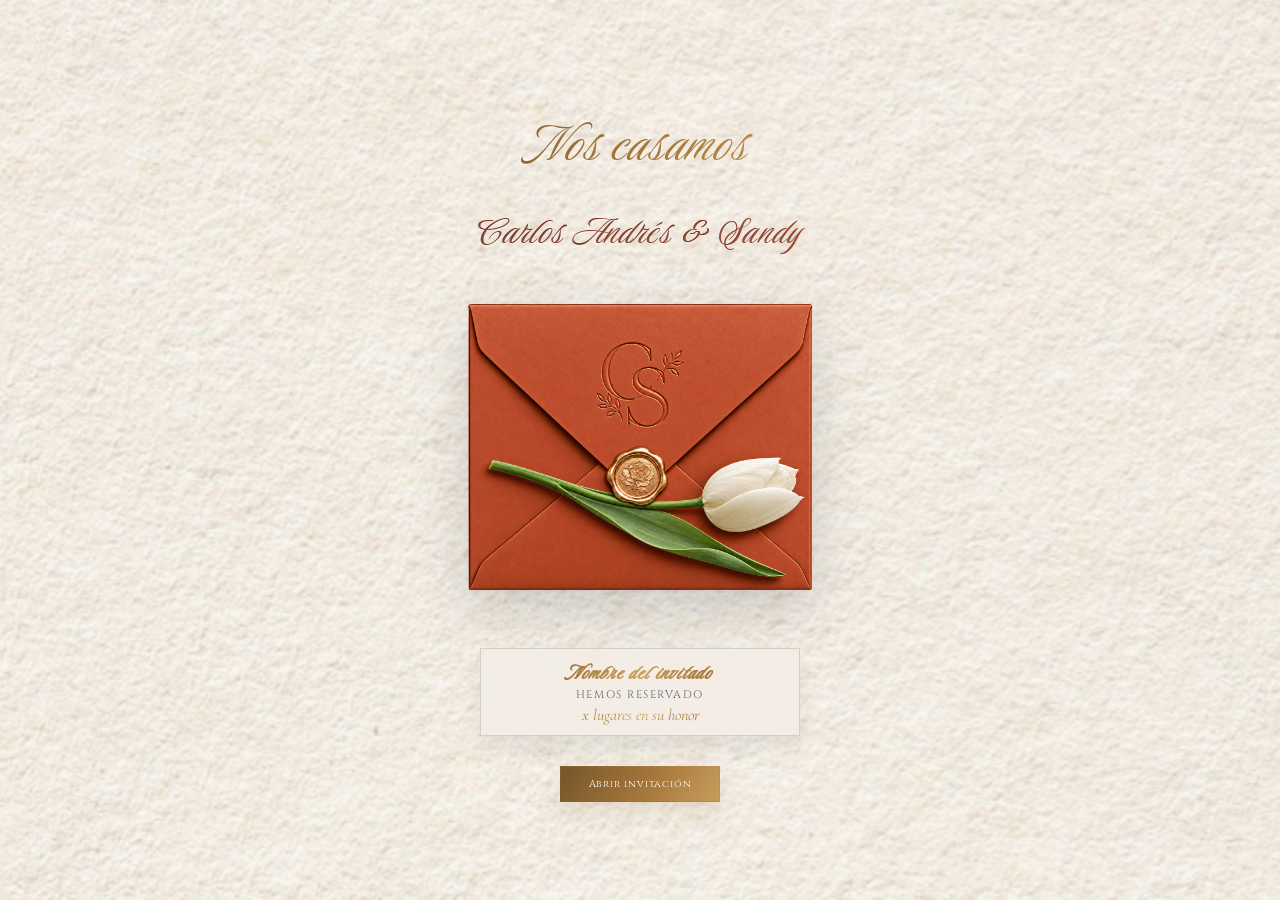
==== commit 974b6420: "rsvp" ====
--- a/index.html
+++ b/index.html
@@ -340,7 +340,7 @@
 <script src="config.js?v=20261015-17"></script>
 <script type="module" src="database.js?v=20261015-17"></script>
 <script src="loads.js?v=20261015-17"></script>
-<script src="rsvp.js?v=20261015-20"></script>
+<script src="rsvp.js?v=20261015-21"></script>
 <script type="module" src="wishes.js?v=20261015-17"></script>
 <script src="script.js?v=20261015-17"></script>
 </body>
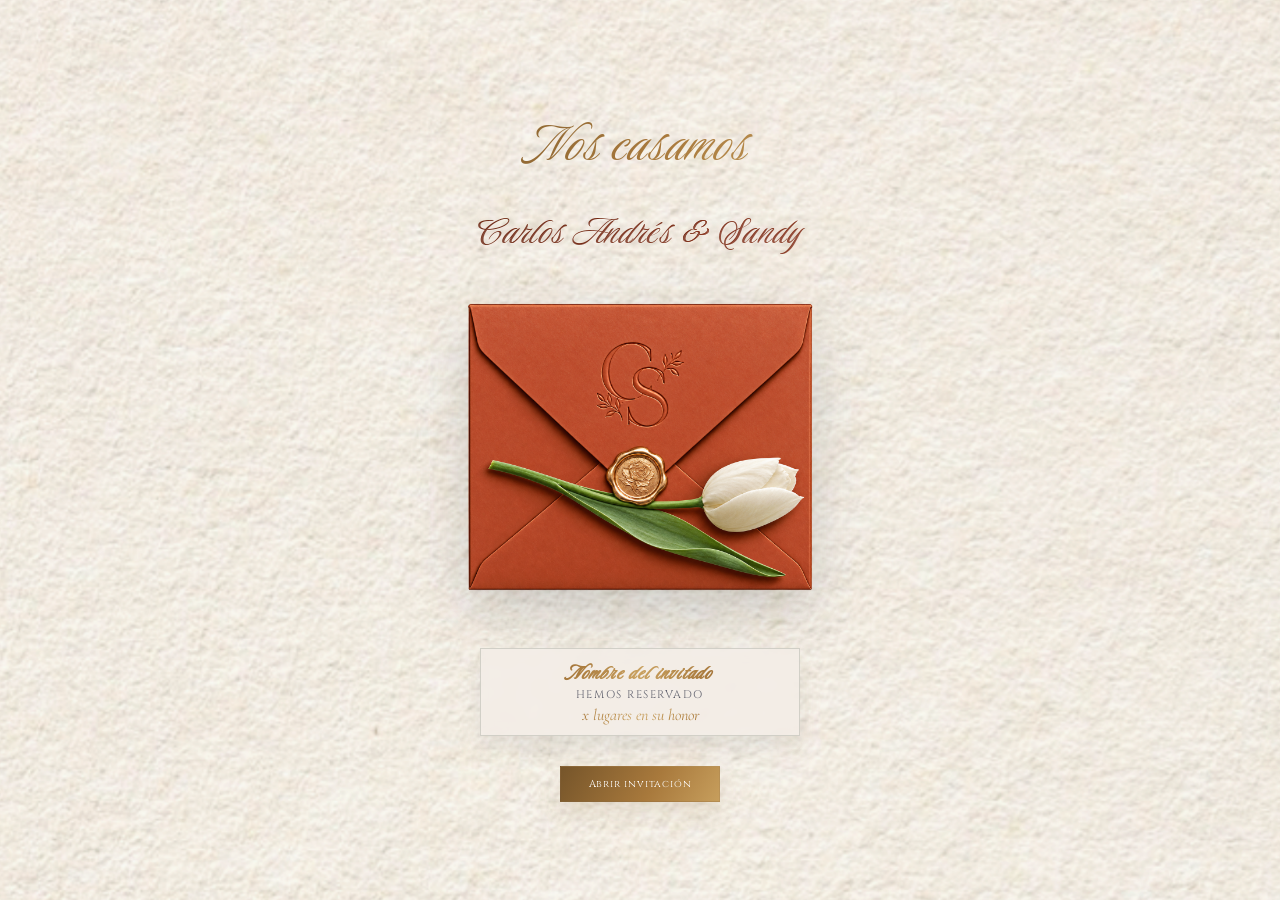
==== commit 7e48bf1c: "firebase" ====
--- a/index.html
+++ b/index.html
@@ -340,7 +340,7 @@
 <script src="config.js?v=20261015-17"></script>
 <script type="module" src="database.js?v=20261015-17"></script>
 <script src="loads.js?v=20261015-17"></script>
-<script src="rsvp.js?v=20261015-21"></script>
+<script src="rsvp.js?v=20261015-22"></script>
 <script type="module" src="wishes.js?v=20261015-17"></script>
 <script src="script.js?v=20261015-17"></script>
 </body>
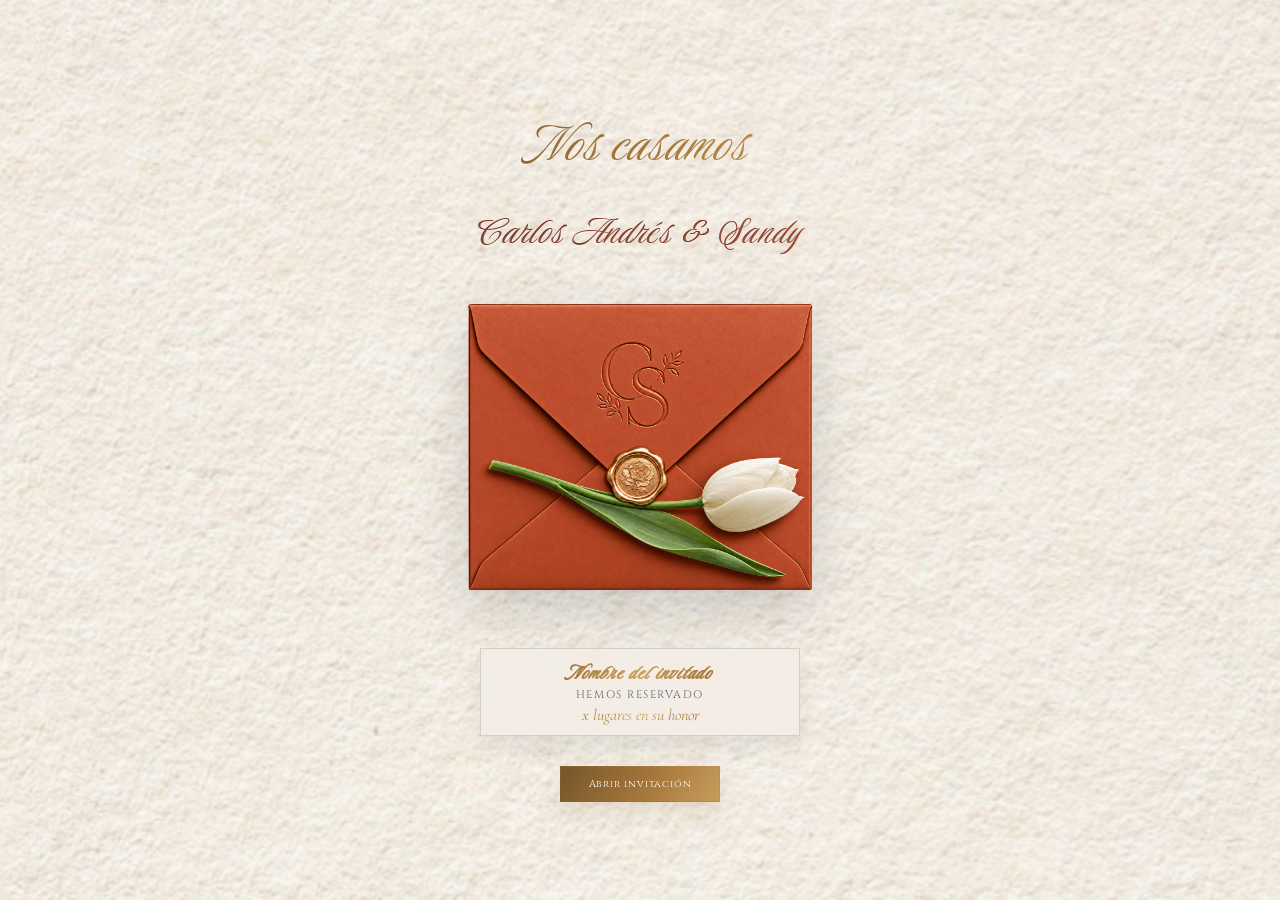
==== commit 9a583f2e: "invitados" ====
--- a/index.html
+++ b/index.html
@@ -23,7 +23,7 @@
   <meta name="twitter:title" content="Carlos Andrés &amp; Sandy | 14.11.2026">
   <meta name="twitter:description" content="Te invitamos a compartir este día especial con Carlos Andrés y Sandy el 14 de noviembre de 2026 en Managua.">
   <meta name="twitter:image" content="https://carlosandresysandy.thetwodesign.com/Images/F1.jpeg?v=20261014-16">
-  <link rel="stylesheet" href="style.css?v=20261015-19">
+  <link rel="stylesheet" href="style.css?v=20261021-03">
   <script>
     // Remove stale PWA/browser caches left by previous deployments.
     if ("serviceWorker" in navigator) {
@@ -101,19 +101,19 @@
     <div class="introduction-artwork">
       <img src="Images/FRAGMENTO.png" alt="" class="introduction-fragment">
       <img src="Images/RECORTE.png" alt="" class="introduction-cutout">
+      <img src="Images/TP1.png" alt="Decoración floral" class="introduction-secondary-tp">
+      <p class="introduction-note">“Una cuerda triple no se rompe fácilmente.”<br><span>Eclesiastés 4:12</span></p>
+      <p class="introduction-copy">Con Jehová como parte de nuestra unión y rodeados del amor de nuestras familias, comenzaremos juntos este nuevo capítulo.</p>
+      <h1 class="introduction-couple">Padres de la novia<br>Giovanni Pérez y Sandra de Pérez<br><br>Padres del novio<br>José Andrés Lorenzana y Patricia Osorio</h1>
+    </div>
+  </section>
+  <section class="introduction-secondary fade-in-element" aria-label="Introducción complementaria">
+    <div class="introduction-secondary-artwork">
       <a class="introduction-medallion-link" href="https://calendar.google.com/calendar/render?action=TEMPLATE&text=Carlos+Andr%C3%A9s+%26+Sandy%7C+Boda&dates=20261114T150000/20261114T230000&details=Celebraci%C3%B3n+de+la+boda+de+Carlos+Andr%C3%A9s+%26+Sandy&location=Camino+Nuevo+a+Santo+Domingo+S%2FN%2C+Esquina+con+Calle+Los+Celajes%2C+Reparto+El+Mirador%2C+Managua&ctz=America%2FGuatemala" target="_blank" rel="noopener">
         <img src="Images/MEDALLON.png" alt="Agregar al calendario" class="introduction-medallion">
         <span>Agregar al calendario</span>
       </a>
-      <p class="introduction-note">“Una cuerda triple no se rompe fácilmente.”<br><span>Eclesiastés 4:12</span></p>
-      <p class="introduction-copy">Con Jehová como parte de nuestra unión y rodeados del amor de nuestras familias, comenzaremos juntos este nuevo capítulo.</p>
-      <h1 class="introduction-couple">Padres de la novia<br>Giovanni Pérez y Sandra de Pérez<br><br>Padres del novio<br>José Andrés Lorenzana y Patricia Osorio</h1>
-    </div>
-  </section>
-  <section class="introduction-secondary fade-in-element" aria-label="Introducción complementaria">
-    <div class="introduction-secondary-artwork">
       <img src="Images/RECORTE.png" alt="" class="introduction-secondary-cutout">
-      <img src="Images/TP1.png" alt="Decoración floral" class="introduction-secondary-tp">
       <div class="date-paper-content">
         <p class="date-paper-note">El amor escribió nuestra historia, y queremos que sea parte de este hermoso capítulo.</p>
         <div class="date-display" aria-label="Sábado 14 de noviembre de 2026">
@@ -245,7 +245,7 @@
 
 <section class="wishes fade-in-element" id="wishesSection">
   <h3 id="wishesTitle">Buenos deseos</h3>
-  <p class="wishes-intro" id="wishesIntro">Déjanos un mensaje especia para los novios, en este día tan especial.</p>
+  <p class="wishes-intro" id="wishesIntro">Déjanos un mensaje especial para los novios, en este día tan especial.</p>
   <div class="wishes-actions">
     <button class="btn-outline" id="btnToggleWishForm" type="button" aria-controls="wishFormPanel" aria-expanded="false">Enviar un mensaje</button>
     <button class="btn-outline" id="btnToggleWishes" type="button" aria-controls="wishesPanel" aria-expanded="false">Leer mensajes</button>
@@ -337,12 +337,12 @@
   </footer>
 
 </main>
-<script src="config.js?v=20261015-17"></script>
-<script type="module" src="database.js?v=20261015-17"></script>
-<script src="loads.js?v=20261015-17"></script>
-<script src="rsvp.js?v=20261015-22"></script>
-<script type="module" src="wishes.js?v=20261015-17"></script>
-<script src="script.js?v=20261015-17"></script>
+<script src="config.js?v=20261021-01"></script>
+<script type="module" src="database.js?v=20261021-02"></script>
+<script src="loads.js?v=20261021-02"></script>
+<script src="rsvp.js?v=20261021-01"></script>
+<script type="module" src="wishes.js?v=20261021-01"></script>
+<script src="script.js?v=20261021-01"></script>
 </body>
 </html>
   
--- a/style.css
+++ b/style.css
@@ -464,8 +464,7 @@
     flex-direction:column;
     justify-content:center;
     align-items:center;
-    min-height:600px;
-    padding:20px 18px 34px;
+    padding:10px 18px 10px;
     overflow:hidden;
     background:url("Images/textura-2.png") center/cover no-repeat;
   }
@@ -484,14 +483,14 @@
   .introduction-fragment{
     z-index:1;
     top:67%;
-    left:68%;
+     left:73%;
     width:min(50%, 430px);
     transform:translate(-38%, -50%);
   }
   .introduction-cutout{
     z-index:2;
     top:50%;
-    left:55%;
+     left:62%;
     width:min(105%, 350px);
     transform:translate(-63%, -50%);
   }
@@ -504,8 +503,8 @@
   .introduction-medallion-link{
     position:absolute;
     z-index:3;
-    top:78%;
-    left:81%;
+     top:43%;
+     left:87%;
     display:block;
     width:min(100%, 150px);
     color:inherit;
@@ -541,8 +540,8 @@
   }
   .introduction-note{
     top:5%;
-    left:-3%;
-    width:90%;
+     left:0%;
+     width:102%;
     transform:translateX(-50%);
     font-family:var(--cursive);
     font-size:24px;
@@ -559,7 +558,7 @@
   }
   .introduction-copy{
     top:24%;
-    left:10%;
+     left:16%;
     width:70%;
     transform:translateX(-50%);
     font-family:var(--text);
@@ -574,8 +573,8 @@
     position:absolute;
     z-index:4;
     top:37%;
-    left:43%;
-    width:90%;
+     left:53%;
+    width:80%;
     padding:37px;
     margin:0;
     transform:translateX(-50%);
@@ -628,8 +627,8 @@
   .introduction-secondary-tp{
     position:absolute;
     z-index:3;
-    left:-11px;
-    top:52%;
+     left:9px;
+     top:58%;
     width:min(100%, 120px);
     height:auto;
     transform:translateY(-50%) rotate(70deg) scaleX(-1);
@@ -1622,10 +1621,10 @@
       left:53%;
     }
     .introduction-copy{
-      left:8%;
+      left:14%;
     }
     .introduction-couple{
-      left:42%;
+      left:50%;
     }
   }
   .itinerary-editorial + .dress-editorial{
